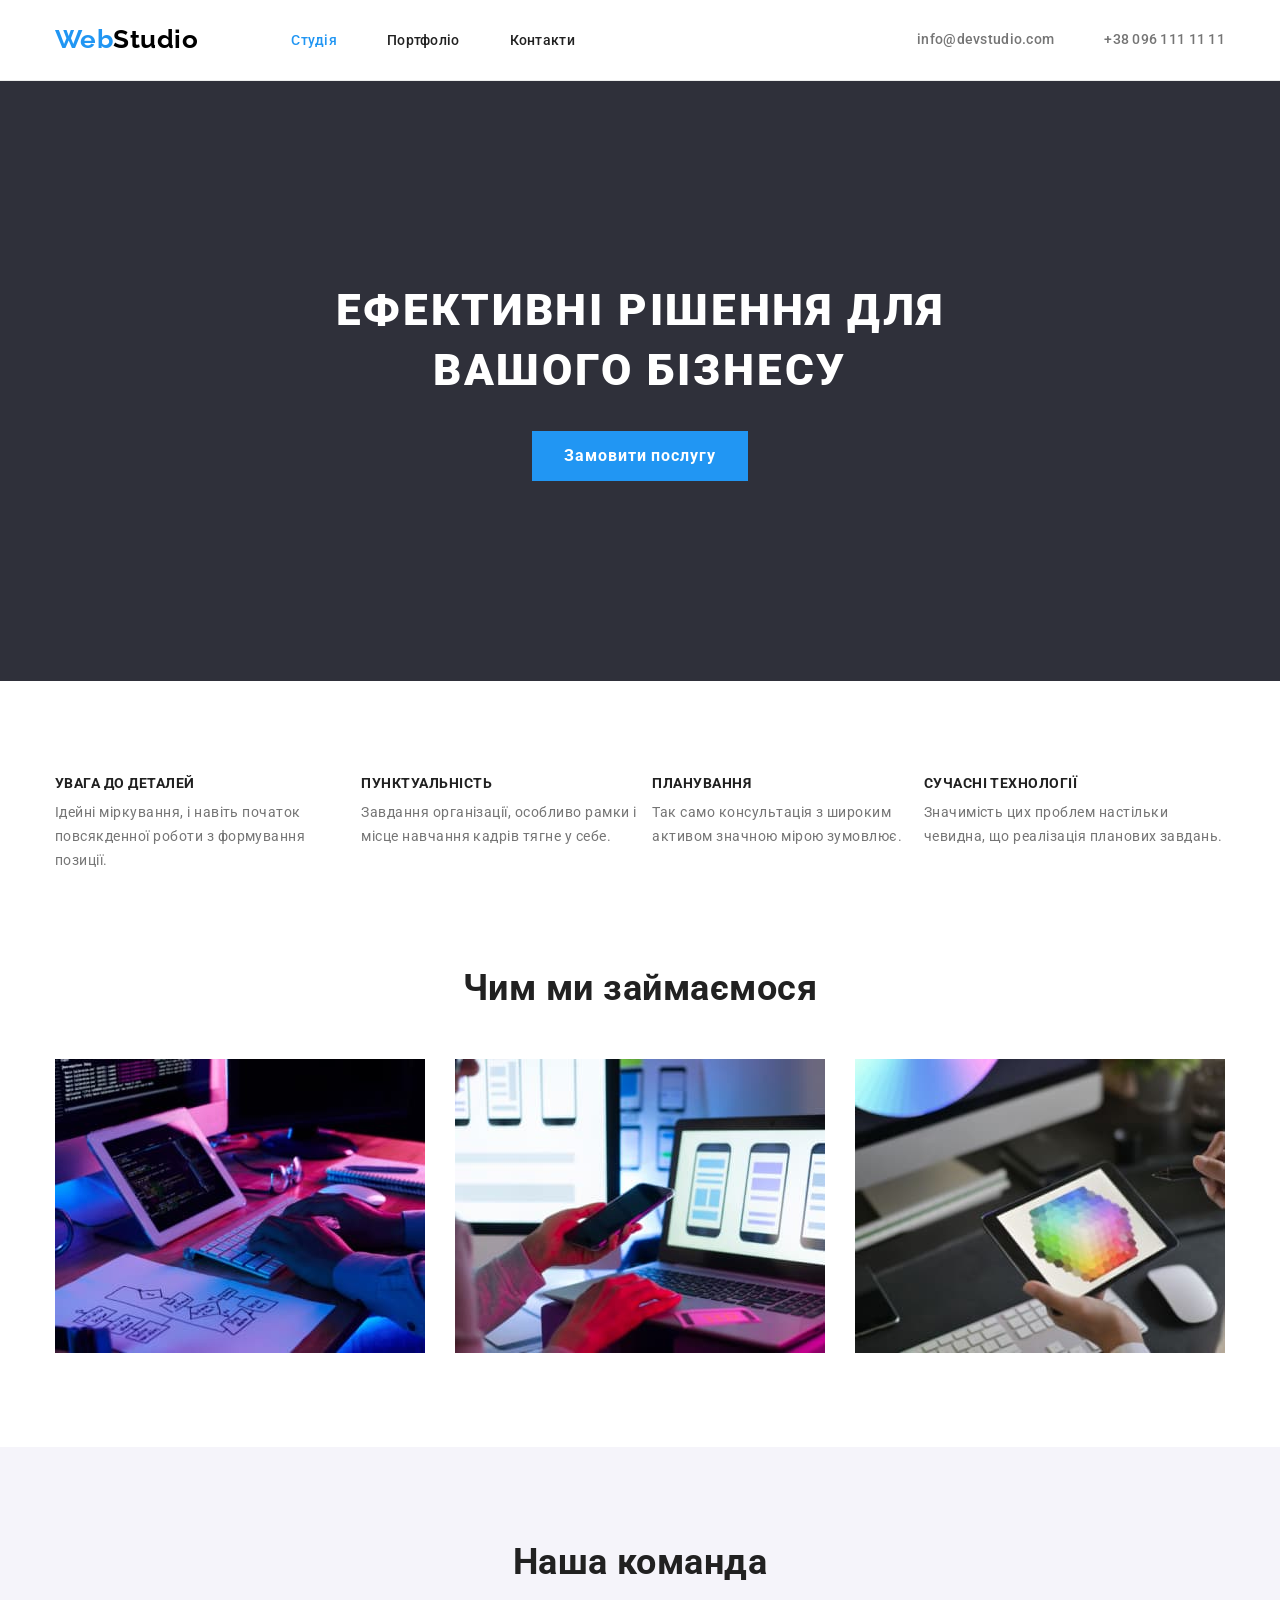
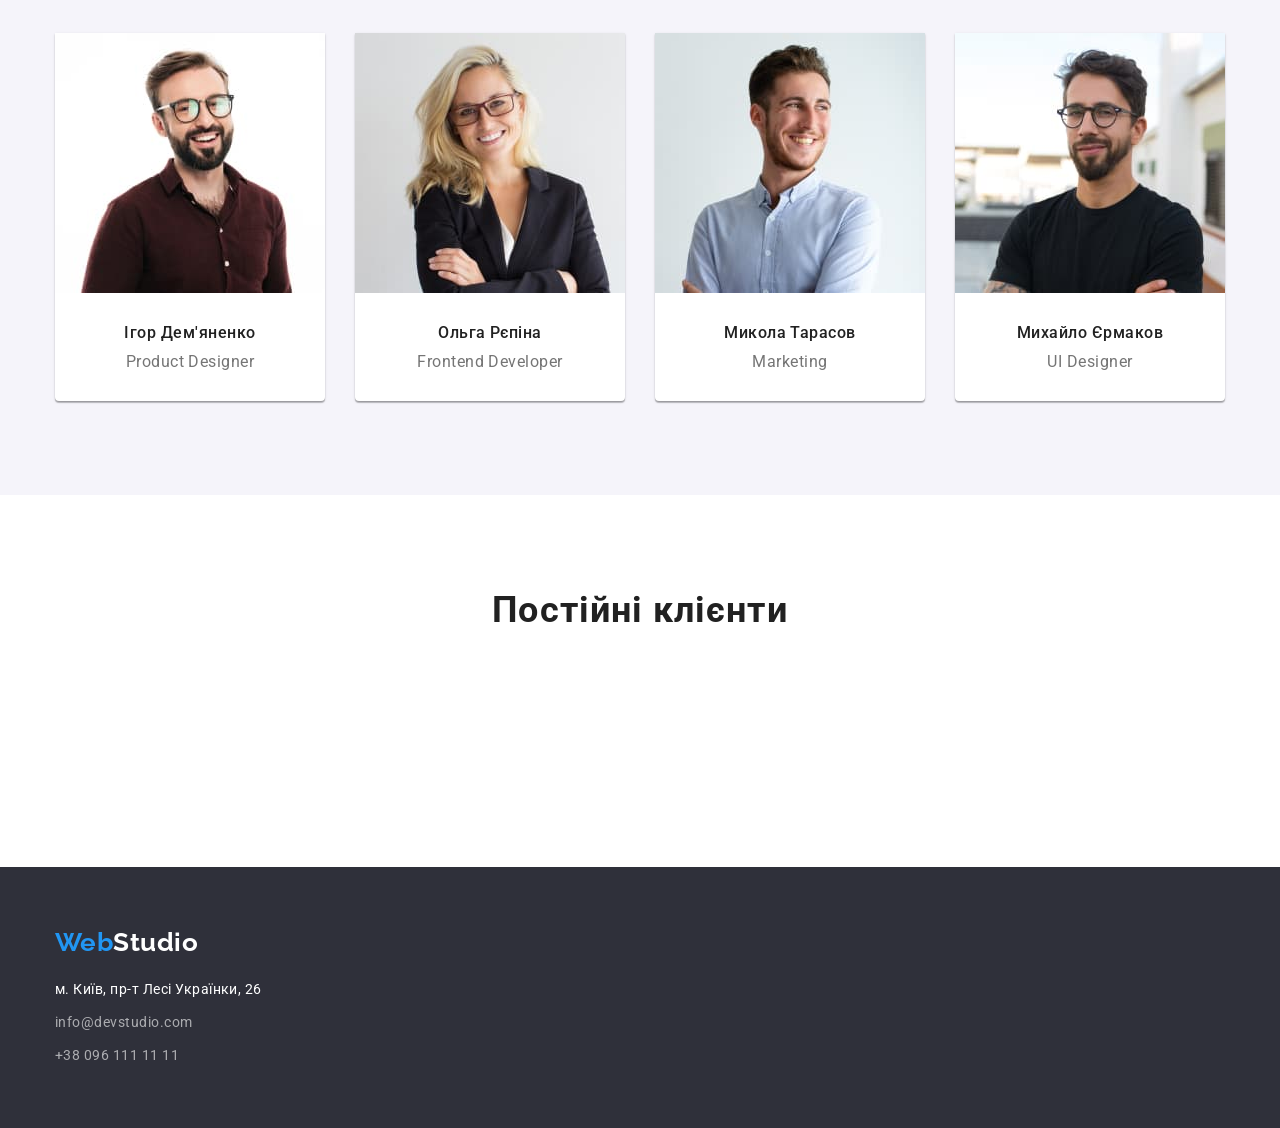
==== index.html @ 2977d88d "new" ====
<!DOCTYPE html>
<html lang="uk">
<head>
    <meta charset="UTF-8">
    <meta http-equiv="X-UA-Compatible" content="IE=edge">
    <meta name="viewport" content="width=device-width, initial-scale=1.0">
    <title>Студія</title>
    <link rel="preconnect" href="https://fonts.googleapis.com">
<link rel="preconnect" href="https://fonts.gstatic.com" crossorigin>
<link href="https://fonts.googleapis.com/css2?family=Raleway:wght@700&family=Roboto:wght@400;500;700;900&display=swap" rel="stylesheet">
<link rel="stylesheet" href="https://cdnjs.cloudflare.com/ajax/libs/modern-normalize/0.7.0/modern-normalize.min.css">
    <link rel="stylesheet" href="./css/styles.css">
</head>


<body>
    <header class="page-top">
        <div class="container-header container">
       <a href="./index.html" class="logo"><span class="web">Web</span>Studio</a>
        <nav>
        <ul class="site-nav">
            <li><a href="./index.html" class="studio current">Студія</a></li>
            <li><a href="./portfolio.html" class="portfolio">Портфоліо</a></li>
            <li><a href="./index.html" class="contacts">Контакти</a></li>
        </ul>
        </nav>
        <ul class="contact-info">
           <li><a href="mailto:info@devstudio.com" class="mail-top">info@devstudio.com</a></li>
           <li><a href="tel:+380961111111" class="tel">+38 096 111 11 11</a></li>
        </ul>
        </div>
    </header>
     
       
   
    <main>
 <section class="hero">
        <div class="container-hero">
        <h1 class="hero-title"> Ефективні рішення для вашого бізнесу</h1>
        <button type="button" class="order-button">Замовити послугу</button>
        </div>
       </section>

        <section class="work-princepels">
         <div class="container">
        <h2 class="section-title" hidden>Принципи роботи</h2>
        <ul class="princepels">
        <li class="main-ideas">
        <h3 class="title">УВАГА ДО ДЕТАЛЕЙ</h3>
        <p class="paragraph">Ідейні міркування, i навіть початок повсякденної роботи з формування позиції.</p></li>
        <li class="main-ideas">
        <h3 class="title">ПУНКТУАЛЬНІСТЬ</h3>
        <p class="paragraph">Завдання організації, особливо рамки i місце навчання кадрів тягне у себе.</p></li>
        <li class="main-ideas">
        <h3 class="title">ПЛАНУВАННЯ</h3>
        <p class="paragraph">Так само консультація з широким активом значною мірою зумовлює.</p></li>
        <li class="main-ideas">
        <h3 class="title">СУЧАСНІ ТЕХНОЛОГІЇ</h3>
        <p class="paragraph">Значимість цих проблем настільки чевидна, що реалізація планових завдань.</p></li>
        </ul>
    </div>
    </section>
    
        <section class="about">
            <div class="container-about container">
            <h2 class="section-about">Чим ми займаємося</h2>
            <ul class="our-job">
                <li><img src="./images/dealwith-1.jpg" alt="кодування" width="370"></li>
                <li><img src="./images/dealwith-2.jpg" alt="адаптація" width="370"></li>
                <li><img src="./images/dealwith-3.jpg" alt="колористика" width="370"></li>
            </ul>
            </div>
        </section>
        <section class="employees" >
            <div class="container-employees container">
            <h2 class="our-team">Наша команда</h2>
            <ul class="team">
                <li class="worker"><img src="./images/team1.jpg" alt="фото Ігор Дем'яненко" width="270">
                    <div class="definition">
                <h3 class="name"> Ігор Дем'яненко </h3>
            <p class="job-title" lang="en">Product Designer</p>
            </div>
        </li>
        <li  class="worker"><img src="./images/team2.jpg" alt="фото Ольга Рєпіна" width="270">
            <div class="definition">
            <h3 class="name">Ольга Рєпіна</h3>
            <p class="job-title" lang="en">Frontend Developer</p>
            </div>
        </li>
        <li  class="worker"><img src="./images/team3.jpg" alt="фото Микола Тарасов" width="270">
            <div class="definition">
            <h3 class="name">Микола Тарасов</h3>
            <p class="job-title" lang="en">Marketing</p>
            </div>
        </li>
        <li  class="worker"><img src="./images/team4.jpg" alt="фото Михайло Єрмаков" width="270">
            <div class="definition">
            <h3 class="name">Михайло Єрмаков</h3>
            <p class="job-title" lang="en">UI Designer</p>
            </div>
        </li>
            </ul>
            </div>
        </section>

        <section class="clients">
            <div class="container-clients container">
            <h2 class="permanent-clients">Постійні клієнти</h2>

            </div>

        </section>
    
        
    </main>

    <footer class="garage">
        <div class="container-fotter container">
        <a href="./index.html" class="footer-logo"><span class="webstudio">Web</span>Studio</a>
        <address class="inform">
        <ul class="footer-contacts">
            <li><a href="https://goo.gl/maps/Wt5C2qb86fCmYvPEA" class="locality" >м. Київ, пр-т Лесі Українки, 26</a></li>
            <li class="contact-info-studio"><a href="mailto:info@devstudio.com" class="mail">info@devstudio.com</a></li>
            <li class="contact-info-studio"><a href="tel:+380961111111" class="tel">+38 096 111 11 11</a></li>
        </ul>
        </address>
        </div>

    </footer>
</body>
</html>
---- css/styles.css ----
html {box-sizing: border-box;}

*,
*::after,
*::before {box-sizing: inherit;}

h1,h2,h3,h4,h5,h6,p {margin: 0;}

ul {margin: 0;
padding: 0;}

body {background-color:var(--main-header-color);
color: var(--primary-text-color);
font-weight: 400;
letter-spacing: 0.03em;
margin: 0;
font-family: 'Roboto', sans-serif,'Raleway', sans-serif;}

:root{
  --primary-text-color: #212121 ;
  --logo-color: #000000;
  --paragraph-text-color:#757575;
  --accent-color: #2196F3;
  --fotter-text-color:rgba(255, 255, 255, 0.6);
  --main-header-color: #FFFFFF;
  --background-hero-footer-color: #2F303A;
  --background-team-color: #F5F4FA;
  --logo-footer-color: #2196F3;
  
}

               /* title Студія*/

.container {
  width: 1200px;
  padding-left: 15px;
  padding-right: 15px;
  margin-left: auto;
  margin-right: auto;
}

.page-top {color: var(--main-header-color);

  border-bottom: 1px solid #ECECEC;
 
}

.logo {
  display: block;
  margin-right: 93px;
list-style: none;
text-decoration: none;
color: var(--logo-color);
font-family:'Raleway';
 font-weight: 700;
 font-size: 26px;
 line-height: 1.1923;
}

.web {color: var(--accent-color);}

.studio.current, .portfolio, .contacts, .mail-top, .tel {
list-style: none;
text-decoration: none;}

.site-nav {
  display: flex;
    padding-left: 0;
    margin-top: 0;
    margin-bottom: 0;
  }

  .studio {margin-right: 50px;}

  .portfolio {margin-right: 50px;}

  

.portfolio, .contacts {color: var(--primary-text-color);}

.portfolio:hover, .portfolio:focus {color:var(--accent-color); }
  
  .contacts:hover, .contacts:focus {color:var(--accent-color) }

 .studio:hover, .studio:focus {color:var(--accent-color);}

 .mail-top {color:var(--paragraph-text-color);}

 .mail-top:hover, .mail-top:focus {color:var(--accent-color);}

 .contact-info {margin: 0; padding: 0;}

 .contact-info .tel {color:var(--paragraph-text-color);}

 .tel:hover, .tel:focus {color: var(--accent-color);}

 .hero {background-color: var(--background-hero-footer-color);}



 
 .container-header  {
  display: flex;
  align-items: center;
  width: 1200px;
  padding-top: 24px;
  padding-bottom: 25px;
  padding-left: 15px;
  padding-right: 15px;
  margin-left: auto;
  margin-right: auto;
    
 }
 .contact-info {display: flex; align-items: baseline;}

 .mail-top {margin-right: 50px;}

 
 
 .hero {padding: 200px 0;}

 .hero-title {
  color:var(--main-header-color);
  font-weight: 900;
  font-size: 44px;
  line-height: 1.3636;
  letter-spacing: 0.06em;
  margin-bottom: 30px;
  text-transform: uppercase;
  text-align: center;
  max-width: 696px;
  margin-left: auto;
  margin-right: auto;
  
}

.order-button {
  color: var(--main-header-color);
  background-color:var(--accent-color) ;
  border: 1px transparent;
  cursor: pointer;
  font-weight: 700;
  font-size: 16px;
  line-height: 1.875;
  letter-spacing: 0.06em;
  height: 50px;
  display:block;
  min-width:216px;
  height:50px;
  margin:0 auto;
  
   
}

.work-princepels {
  padding-top: 94px;
  padding-bottom: 94px;
}

.princepels {
  display:flex;
  margin:0;
  padding:0;
}

.main-ideas :not(:last-of-type){
  margin-right:30px;}

  .paragraph  {margin:0;
  padding-top: 10px;
  line-height: calc(24/14);}

 .section-about {
  color: var(--primary-text-color);
  font-weight: 700;
  font-size: 36px;
  line-height: 1.1666;
  text-align: center;
  
}
  

.princepels {
  list-style: none; text-decoration: none;
  margin: 0; padding: 0;
}

 .princepels .title {
  color:var(--primary-text-color);
  font-weight: 700;
  font-size: 14px;
  line-height: 1.1428;
}

 .princepels .paragraph {
  color: var(--paragraph-text-color);
  font-size: 14px;
  line-height: 1.7142;
}



.about {padding-top: 0;
  padding-bottom: 94px;}

.our-job {
  list-style: none;
  margin: 0;
  padding: 0;
  display: flex;
  margin-top: 50px;
  gap: 30px;
}

.employees {padding-top: 94px;
  padding-bottom: 94px;
  background-color: #F5F4FA;}

 .team {color: var(--background-team-color);
  display: flex;
  padding: 0;
  margin: 0;
  background: 0px;
gap: 30px;}

 .our-team {
  color: var(--primary-text-color);
  font-weight: 700;
  font-size: 36px;
  line-height: 1.1666;
  text-align: center;
  margin-bottom: 50px;
  margin-top: 0;
}

.definition {padding-top: 30px;
  padding-bottom: 30px;
text-align: center;}

.worker {
  background: #FFFFFF;
  box-shadow: 0px 1px 3px rgba(0, 0, 0, 0.12), 
  0px 1px 1px rgba(0, 0, 0, 0.14), 0px 2px 1px rgba(0, 0, 0, 0.2);
  border-radius: 0px 0px 4px 4px;

}

 .team .name {
  color:var(--primary-text-color);
  font-weight: 500;
  font-size: 16px;
  line-height: 1.1875;
 
}

 .team .job-title {
  color: var(--paragraph-text-color);
  font-size: 16px;
  line-height: 1.1875;
}
.job-title {margin-top: 10px;}

.clients {
  padding-top: 94px;
padding-bottom: 236px;}


.permanent-clients {
font-weight: 700;
font-size: 36px;
line-height: 1.1666;
text-align: center;
letter-spacing: 0.03em;
margin-left: auto;
margin-right: auto;
}

 

.site-nav {
  font-weight: 500;
  font-size: 14px;
  line-height: 1.1428;
  letter-spacing: 0.02em;
}

.contact-info {
  display: flex;
    margin-top: 0;
    margin-bottom: 0;
    margin-left: auto;
    padding-left: 0;
  font-weight: 500;
  font-size: 14px;
  line-height: 1.1428;
  letter-spacing: 00.02em;
}

.site-nav .studio.current {color: var(--accent-color);}

.site-nav .portfolio.current {color: var(--accent-color);}

.garage { background-color: var(--background-hero-footer-color);
  padding-top: 60px;
  padding-bottom: 60px;
  
}

.webstudio {color: var(--logo-footer-color);}

.footer-logo {
color: var(--main-header-color);
 font-family:'Raleway';
 font-weight: 700;
 font-size: 26px;
 line-height: 1.1923;

}



.locality {
  color: var(--main-header-color);
  font-style: normal;
  font-size: 14px;
  line-height: 1.7142;
  display: inline-block;
 
  
}

.locality:hover, .locality:focus {color: var(--accent-color);}



.mail {
  color: var(--fotter-text-color);
  font-style: normal;
  font-size: 14px;
  line-height: 1.7142;
  display: inline-block;
}

.inform {margin-top: 20px;}

.footer-contacts {
  list-style: none;
  padding: 0;
}

.locality, .mail, .tel, .footer-logo {text-decoration: none;}

.mail:hover, .mail:focus {color: var(--accent-color);}

.tel {
  color: var(--fotter-text-color);
  font-style: normal;
  font-size: 14px;
  line-height: 1.7142;
  display: inline-block;
}

.contact-info-studio {
  margin-top: 9px;
}

.tel:hover, .tel:focus {color: var(--accent-color);}



 

             /* title Портфоліо */

 .studio {text-decoration: none;}             

.button {
  list-style: none;
  color: var(--primary-text-color);
  cursor: pointer;
  font-weight: 500;
  font-size: 16px;
  line-height: 1.625;
  display: flex;
  padding: 0;
  justify-content: center;
  gap: 8px;

}

.all:hover,
.all:focus {background-color: var(--accent-color); color:var(--main-header-color);}

.web-site:hover,
.web-site:focus {
  background-color: var(--accent-color);color: var(--main-header-color);}

.application:hover, 
.application:focus{
  background-color: var(--accent-color);color: var(--main-header-color);} 

.designe:hover,
.designe:focus {
  background-color: var(--accent-color);color: var(--main-header-color);}

.marketing:hover,
.marketing:focus {
  background-color: var(--accent-color);color: var(--main-header-color);}

.all { background-color: var(--accent-color); color: var(--main-header-color);
  cursor: pointer;
  font-weight: 500;
  font-size: 16px;
  line-height: 1.625;
  border-style: none;
  border-radius: 4px;
  padding: 6px 25px;
  
} 


.web-site, .application, .designe, .marketing { 
  border-style: none;
  border-radius: 4px;}

.web-site, .application, .designe, .marketing {
  font-weight: 500;
  font-size: 16px;
  line-height: 1.625;
  cursor: pointer;
  padding: 6px 22px;
}

img {
  display: block;
  width: 100%;
  height: auto;
}

.work-exampels {padding-top: 94px;
   padding-bottom: 94px;
}

.examples {list-style: none;
  margin-top: 50px;
  margin-bottom: 0px;
  margin-left: 0;
  margin-right: 0;
  padding: 0;
  display: flex;
  flex-wrap: wrap;
  justify-content: center;
  gap: 30px;
 }

 

 

 .project-title {margin-top: 4px;}

 .project-container {
  padding: 20px 24px;
  border-left: 1px solid #EEEEEE;
  border-bottom: 1px solid #EEEEEE ;
  border-right: 1px solid #EEEEEE ;
 }

.examples .project-name {
color: var(--primary-text-color);
  font-weight: 700;
  font-size: 18px;
  line-height: 2;
  letter-spacing: 00.06em;
  
}

.examples .project-title {
  color: var(--paragraph-text-color);
  font-size: 16px;
  line-height: 1.875;
  letter-spacing: 00.06em;

}
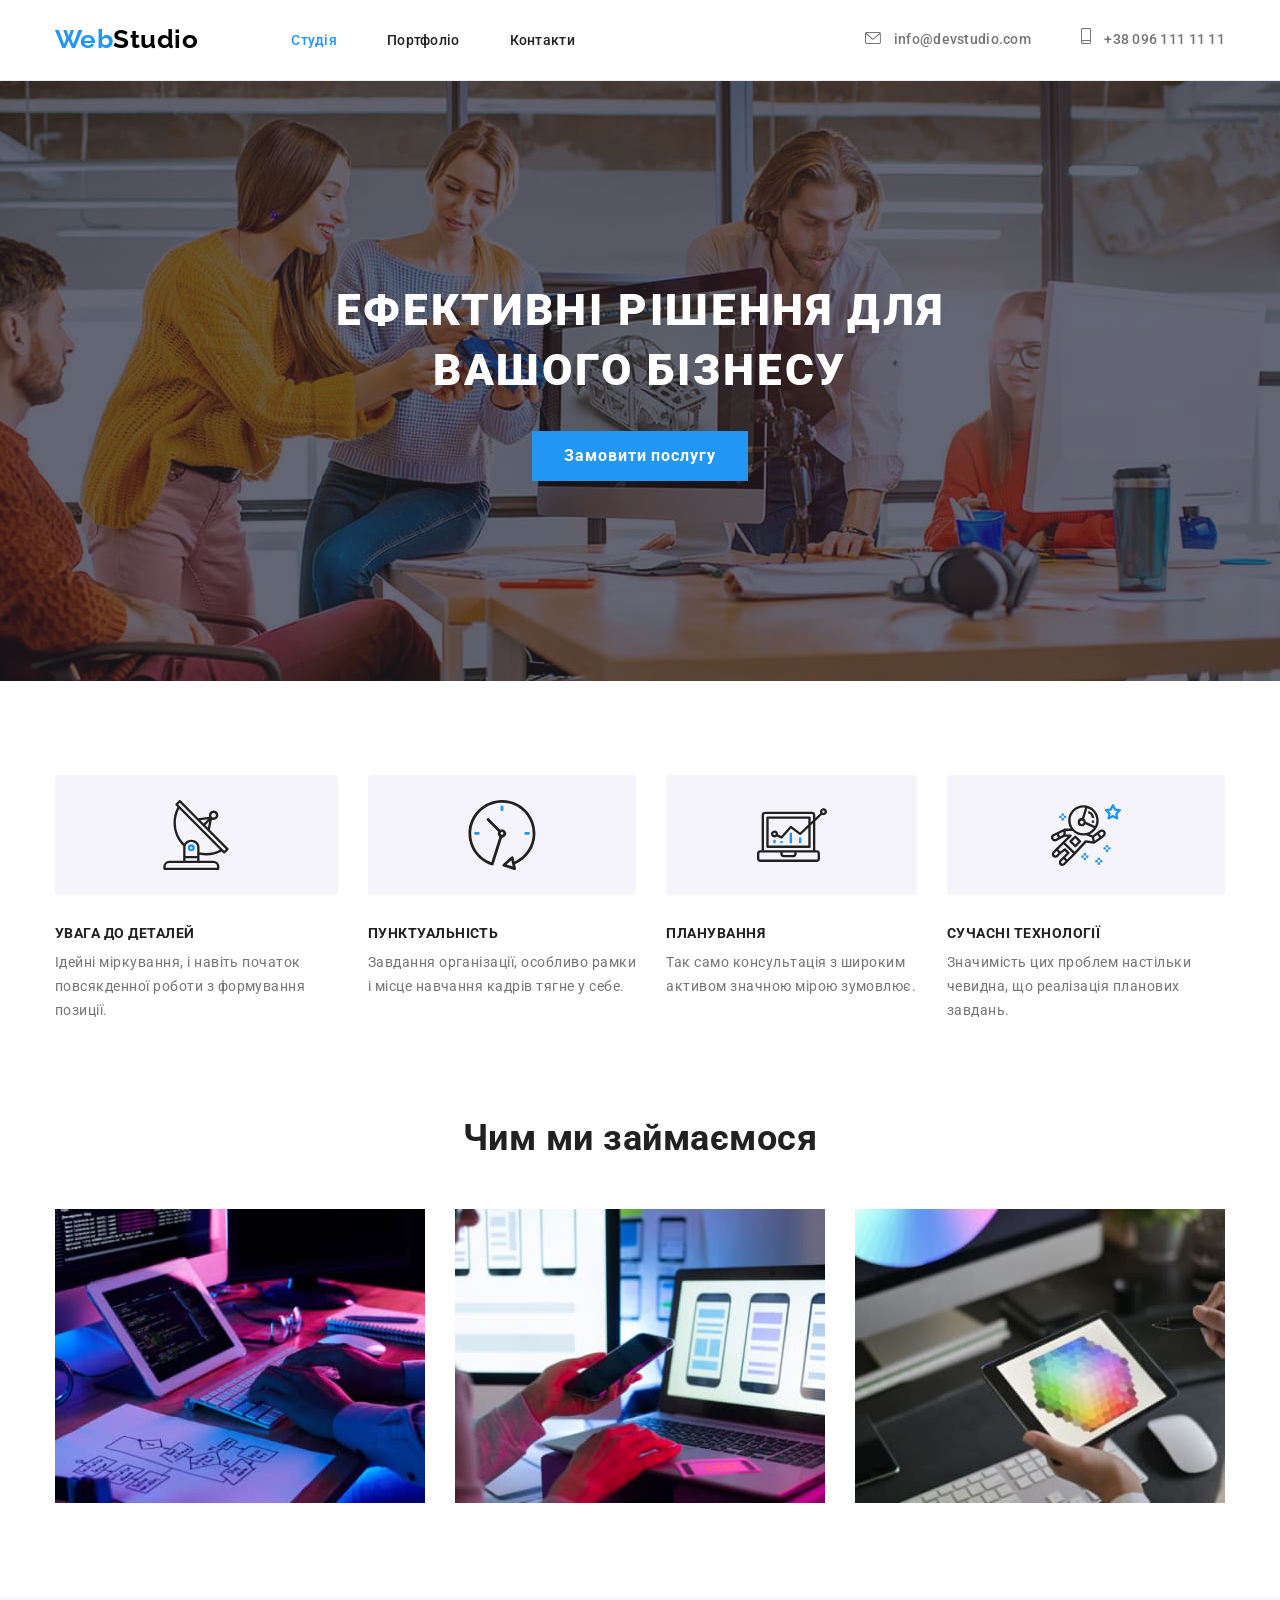
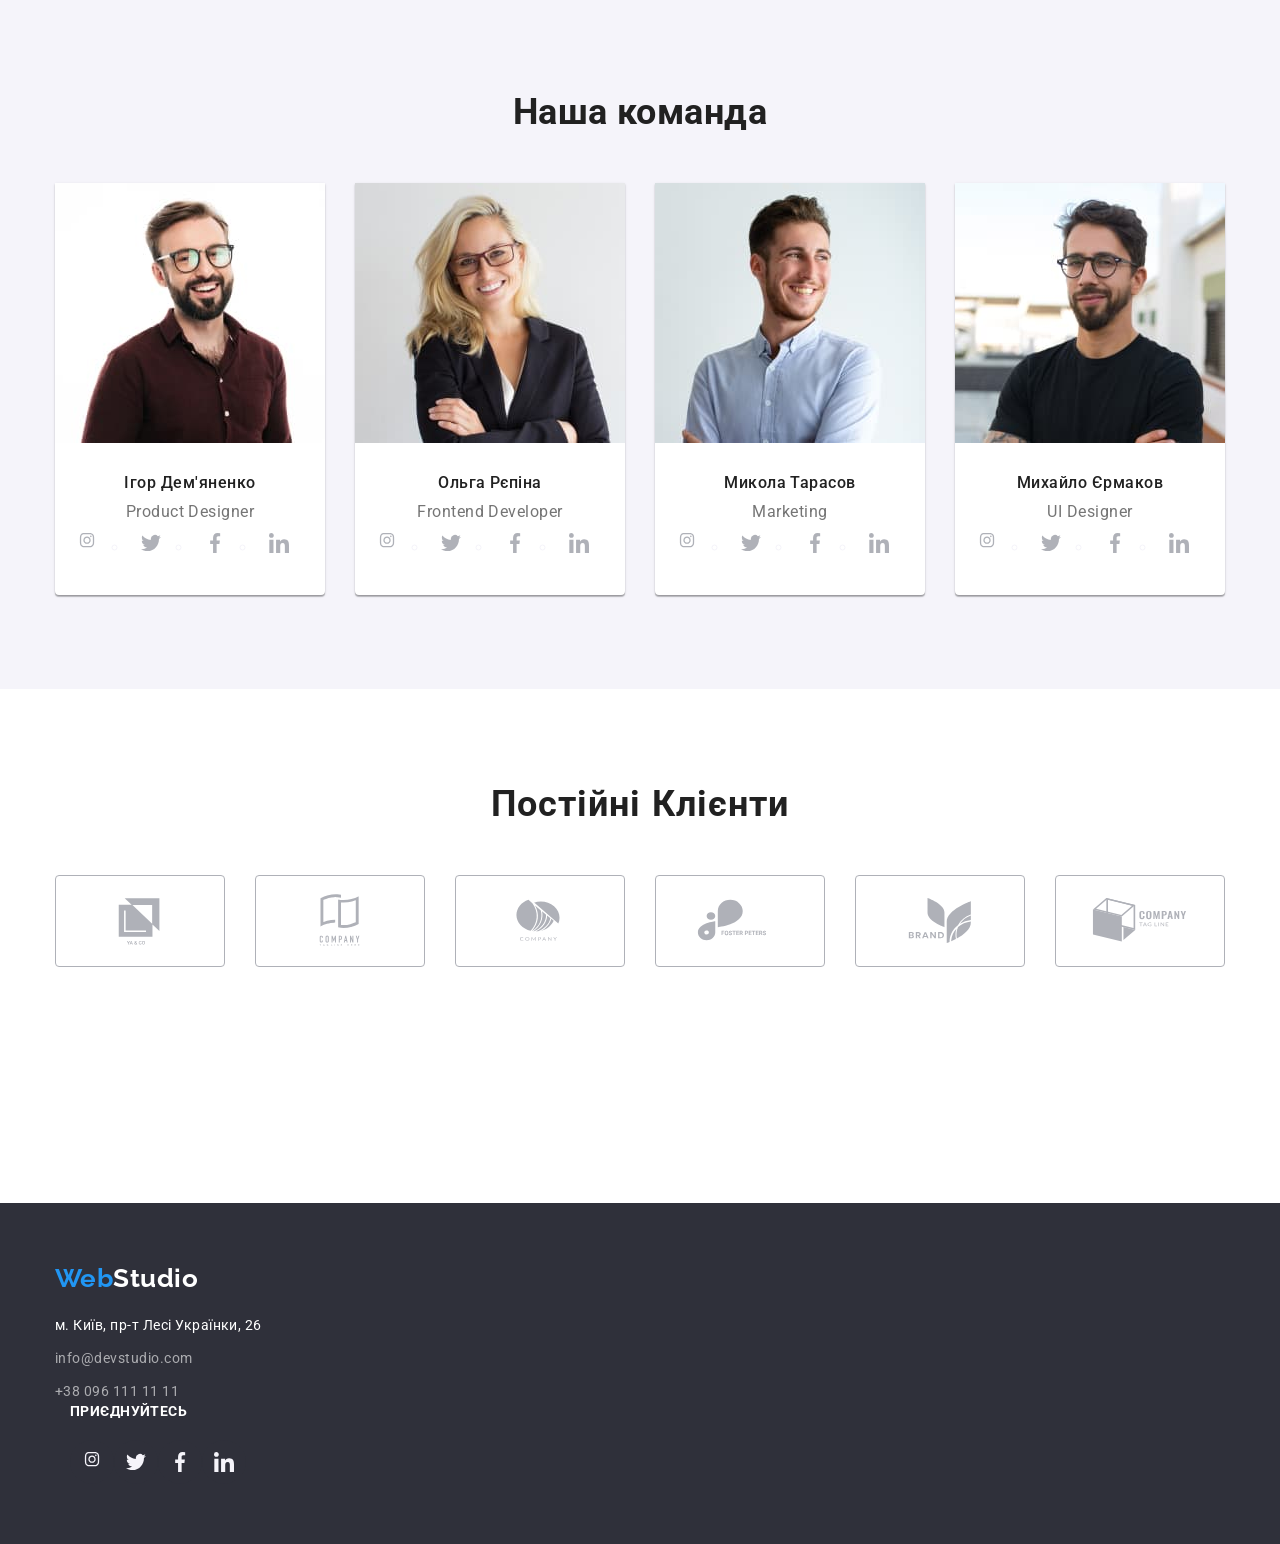
==== commit 5ee1ee18: "additioanl changes" ====
--- a/index.html
+++ b/index.html
@@ -25,8 +25,17 @@
         </ul>
         </nav>
         <ul class="contact-info">
-           <li><a href="mailto:info@devstudio.com" class="mail-top">info@devstudio.com</a></li>
-           <li><a href="tel:+380961111111" class="tel">+38 096 111 11 11</a></li>
+           <li><a href="mailto:info@devstudio.com" class="mail-top">
+            <svg width="16" height="12" class="icon-mail">
+                <use href="./images/icons.svg#icon-mail"></use></svg>
+            info@devstudio.com</a></li>
+           <li><a href="tel:+380961111111" class="tel">
+            <svg width="10" height="16" class="icon-phone">
+                <use href="./images/icons.svg#icon-smartphone"></use>
+
+            </svg>
+            
+            +38 096 111 11 11</a></li>
         </ul>
         </div>
     </header>
@@ -46,15 +55,39 @@
         <h2 class="section-title" hidden>Принципи роботи</h2>
         <ul class="princepels">
         <li class="main-ideas">
+            <div class="icons">
+                <svg class="princeple-icons"width="70" height="70">
+                  <use href="./images/icons.svg#icon-antenna"
+                  ></use>
+                </svg>
+              </div>
         <h3 class="title">УВАГА ДО ДЕТАЛЕЙ</h3>
         <p class="paragraph">Ідейні міркування, i навіть початок повсякденної роботи з формування позиції.</p></li>
         <li class="main-ideas">
+            <div class="icons">
+                <svg class="princeple-icons"width="70" height="70" >
+                <use href="./images/icons.svg#icon-clock"
+                 ></use>
+                </svg>   
+            </div>
         <h3 class="title">ПУНКТУАЛЬНІСТЬ</h3>
         <p class="paragraph">Завдання організації, особливо рамки i місце навчання кадрів тягне у себе.</p></li>
         <li class="main-ideas">
+            <div class="icons">
+                <svg class="princeple-icons"width="70" height="70" >
+                <use href="./images/icons.svg#icon-diagram"
+                 ></use>
+                </svg>   
+            </div>  
         <h3 class="title">ПЛАНУВАННЯ</h3>
         <p class="paragraph">Так само консультація з широким активом значною мірою зумовлює.</p></li>
         <li class="main-ideas">
+            <div class="icons">
+                <svg class="princeple-icons"width="70" height="70" >
+                <use href="./images/icons.svg#icon-astronaut"
+                 ></use>
+                </svg>   
+            </div>   
         <h3 class="title">СУЧАСНІ ТЕХНОЛОГІЇ</h3>
         <p class="paragraph">Значимість цих проблем настільки чевидна, що реалізація планових завдань.</p></li>
         </ul>
@@ -79,36 +112,256 @@
                     <div class="definition">
                 <h3 class="name"> Ігор Дем'яненко </h3>
             <p class="job-title" lang="en">Product Designer</p>
+            <ul class="list">
+                <li class="icon-list">
+                    <a href="./index.html" class="icon-links" >
+                    <svg width="20" height="20">
+                    <use class="social-link" href="./images/icons.svg#icon-instagram"
+                            ></use>
+                          </svg>
+                        
+                    </a>
+                </li>
+                
+                <li class="icon-list">
+                    <a href="./index.html" class="icon-links" >
+                    <svg width="20" height="20">
+                    <use class="social-link" href="./images/icons.svg#icon-twitter"
+                            ></use>
+                          </svg>
+                        
+                    </a>
+                </li>  
+                <li class="icon-list">
+                    <a href="./index.html" class="icon-links" >
+                    <svg width="20" height="20">
+                    <use class="social-link" href="./images/icons.svg#icon-facebook"
+                            ></use>
+                          </svg>
+                        
+                    </a>
+                </li>
+                <li class="icon-list">
+                    <a href="./index.html" class="icon-links" >
+                    <svg width="20" height="20">
+                    <use class="social-link" href="./images/icons.svg#icon-linkedin"
+                            ></use>
+                          </svg>
+                        
+                    </a>
+                </li>
+            </ul>
+
             </div>
         </li>
         <li  class="worker"><img src="./images/team2.jpg" alt="фото Ольга Рєпіна" width="270">
             <div class="definition">
             <h3 class="name">Ольга Рєпіна</h3>
             <p class="job-title" lang="en">Frontend Developer</p>
+            <ul class="list">
+                <li class="icon-list">
+                    <a href="./index.html" class="icon-links" >
+                    <svg width="20" height="20">
+                    <use class="social-link" href="./images/icons.svg#icon-instagram"
+                            ></use>
+                          </svg>
+                        
+                    </a>
+                </li>
+                
+                <li class="icon-list">
+                    <a href="./index.html" class="icon-links" >
+                    <svg width="20" height="20">
+                    <use class="social-link" href="./images/icons.svg#icon-twitter"
+                            ></use>
+                          </svg>
+                        
+                    </a>
+                </li>  
+                <li class="icon-list">
+                    <a href="./index.html" class="icon-links" >
+                    <svg width="20" height="20">
+                    <use class="social-link" href="./images/icons.svg#icon-facebook"
+                            ></use>
+                          </svg>
+                        
+                    </a>
+                </li>
+                <li class="icon-list">
+                    <a href="./index.html" class="icon-links" >
+                    <svg width="20" height="20">
+                    <use class="social-link" href="./images/icons.svg#icon-linkedin"
+                            ></use>
+                          </svg>
+                        
+                    </a>
+                </li>
+            </ul>
+
+            
             </div>
         </li>
         <li  class="worker"><img src="./images/team3.jpg" alt="фото Микола Тарасов" width="270">
             <div class="definition">
             <h3 class="name">Микола Тарасов</h3>
             <p class="job-title" lang="en">Marketing</p>
+            <ul class="list">
+                <li class="icon-list">
+                    <a href="./index.html" class="icon-links" >
+                    <svg width="20" height="20">
+                    <use class="social-link" href="./images/icons.svg#icon-instagram"
+                            ></use>
+                          </svg>
+                        
+                    </a>
+                </li>
+                
+                <li class="icon-list">
+                    <a href="./index.html" class="icon-links" >
+                    <svg width="20" height="20">
+                    <use class="social-link" href="./images/icons.svg#icon-twitter"
+                            ></use>
+                          </svg>
+                        
+                    </a>
+                </li>  
+                <li class="icon-list">
+                    <a href="./index.html" class="icon-links" >
+                    <svg width="20" height="20">
+                    <use class="social-link" href="./images/icons.svg#icon-facebook"
+                            ></use>
+                          </svg>
+                        
+                    </a>
+                </li>
+                <li class="icon-list">
+                    <a href="./index.html" class="icon-links" >
+                    <svg width="20" height="20">
+                    <use class="social-link" href="./images/icons.svg#icon-linkedin"
+                            ></use>
+                          </svg>
+                        
+                    </a>
+                </li>
+            </ul>
+
             </div>
         </li>
         <li  class="worker"><img src="./images/team4.jpg" alt="фото Михайло Єрмаков" width="270">
             <div class="definition">
             <h3 class="name">Михайло Єрмаков</h3>
             <p class="job-title" lang="en">UI Designer</p>
+            <ul class="list">
+                <li class="icon-list">
+                    <a href="./index.html" class="icon-links" >
+                    <svg width="20" height="20">
+                    <use class="social-link" href="./images/icons.svg#icon-instagram"
+                            ></use>
+                          </svg>
+                        
+                    </a>
+                </li>
+                
+                <li class="icon-list">
+                    <a href="./index.html" class="icon-links" >
+                    <svg width="20" height="20">
+                    <use class="social-link" href="./images/icons.svg#icon-twitter"
+                            ></use>
+                          </svg>
+                        
+                    </a>
+                </li>  
+                <li class="icon-list">
+                    <a href="./index.html" class="icon-links" >
+                    <svg width="20" height="20">
+                    <use class="social-link" href="./images/icons.svg#icon-facebook"
+                            ></use>
+                          </svg>
+                        
+                    </a>
+                </li>
+                <li class="icon-list">
+                    <a href="./index.html" class="icon-links" >
+                    <svg width="20" height="20">
+                    <use class="social-link" href="./images/icons.svg#icon-linkedin"
+                            ></use>
+                          </svg>
+                        
+                    </a>
+                </li>
+            </ul>
             </div>
         </li>
             </ul>
             </div>
         </section>
 
-        <section class="clients">
-            <div class="container-clients container">
-            <h2 class="permanent-clients">Постійні клієнти</h2>
-
-            </div>
-
+        <section class="section">
+            <div class="container clients">
+              <h2 class="clients-title title">Постійні Клієнти</h2>
+              <ul class="clients-ul list" >
+                <li class="clients-list">
+                  <a class="clients-links" href="./index.html">
+                    <svg class="clients-icons" width="106px" height="60px">
+                      <use
+                        class="icon"
+                        href="./images/icons.svg#icon-company-first"
+                      ></use>
+                    </svg>
+                  </a>
+                </li>
+                <li class="clients-list">
+                    <a class="clients-links" href="./index.html">
+                      <svg class="clients-icons" width="106px" height="60px">
+                        <use
+                          class="icon"
+                          href="./images/icons.svg#icon-company-second"
+                        ></use>
+                      </svg>
+                    </a>
+                  </li>
+                  <li class="clients-list">
+                    <a class="clients-links" href="./index.html">
+                      <svg class="clients-icons" width="106px" height="60px">
+                        <use
+                          class="icon"
+                          href="./images/icons.svg#icon-company-third"
+                        ></use>
+                      </svg>
+                    </a>
+                  </li>
+                  <li class="clients-list">
+                    <a class="clients-links" href="./index.html">
+                      <svg class="clients-icons" width="106px" height="60px">
+                        <use
+                          class="icon"
+                          href="./images/icons.svg#icon-company-fourth"
+                        ></use>
+                      </svg>
+                    </a>
+                  </li>
+                  <li class="clients-list">
+                    <a class="clients-links" href="./index.html">
+                      <svg class="clients-icons" width="106px" height="60px">
+                        <use
+                          class="icon"
+                          href="./images/icons.svg#icon-company-fifth"
+                        ></use>
+                      </svg>
+                    </a>
+                  </li>
+                  <li class="clients-list">
+                    <a class="clients-links" href="./index.html">
+                      <svg class="clients-icons" width="106px" height="60px">
+                        <use
+                          class="icon"
+                          href="./images/icons.svg#icon-company-sixth"
+                        ></use>
+                      </svg>
+                    </a>
+                  </li>
+            </ul>
+            </div>
         </section>
     
         
@@ -126,6 +379,59 @@
         </address>
         </div>
 
+        <div class="footer-networks">
+            <span class="join">Приєднуйтесь</span>
+            <ul>
+                <li class="networks-list">
+                  <a href="./index.html" class="networks-links">
+                    <svg width="20px" height="20px">
+                      <use href="./images/icons.svg#icon-instagram"
+                      class="networks-icons"
+                      ></use>
+                    </svg>
+                  </a>
+                </li>
+                <li class="networks-list">
+                    <a href="./index.html" class="networks-links">
+                      <svg width="20px" height="20px">
+                        <use href="./images/icons.svg#icon-twitter"
+                        class="networks-icons"
+                        ></use>
+                      </svg>
+                    </a>
+                  </li>
+                  <li class="networks-list">
+                    <a href="./index.html" class="networks-links">
+                      <svg width="20px" height="20px">
+                        <use href="./images/icons.svg#icon-facebook"
+                        class="networks-icons"
+                        ></use>
+                      </svg>
+                    </a>
+                  </li>
+
+                  <li class="networks-list">
+                    <a href="./index.html" class="networks-links">
+                      <svg width="20px" height="20px">
+                        <use href="./images/icons.svg#icon-linkedin"
+                        class="networks-icons"
+                        ></use>
+                      </svg>
+                    </a>
+                  </li>
+
+               </ul>
+    
+            </div>
+
+            
+      
+    
+      
+  
+            
+             
+  
     </footer>
 </body>
 </html>
--- a/css/styles.css
+++ b/css/styles.css
@@ -27,6 +27,7 @@
   --background-hero-footer-color: #2F303A;
   --background-team-color: #F5F4FA;
   --logo-footer-color: #2196F3;
+  --social-icons-color: #AFB1B8;
   
 }
 
@@ -112,13 +113,37 @@
   margin-right: auto;
     
  }
+
+ .icon-mail{
+  margin-right: 10px;
+  fill: currentColor;
+ }
+
+ .icon-phone{
+  margin-right: 10px;
+  fill: currentColor;
+ }
  .contact-info {display: flex; align-items: baseline;}
 
  .mail-top {margin-right: 50px;}
 
- 
+ .hero{
+  max-width: 1600px;
+    height: 600px;
+    margin-left: auto;
+    margin-right: auto;
+    background-image: linear-gradient(rgba(47, 48, 58, 0.4),
+            rgba(47, 48, 58, 0.4)),
+        url(../images/hero-image.jpg);
+    background-repeat: no-repeat;
+    background-position: center;
+    background-size: cover;
+
+ }
  
  .hero {padding: 200px 0;}
+
+
 
  .hero-title {
   color:var(--main-header-color);
@@ -158,6 +183,21 @@
   padding-bottom: 94px;
 }
 
+.icons {
+  display: flex;
+    align-items: center;
+    justify-content: center;
+    height: 120px;
+    background: var(--background-team-color);
+    border-radius: 4px;
+    margin-bottom: 30px;
+}
+
+
+.princepels {gap: 30px;}
+    
+
+
 .princepels {
   display:flex;
   margin:0;
@@ -261,12 +301,44 @@
 }
 .job-title {margin-top: 10px;}
 
-.clients {
+.icon-links {
+  display: flex;
+  justify-content: center;
+  align-items: center;
+  width: 44px;
+  min-height: 44px;
+  color:var(--social-icons-color);
+  background-color: var(--main-header-color);
+
+}
+
+.icon-links:hover,
+.icon-links:focus {
+  color: var(--main-header-color);
+  background-color: var(--accent-color);
+  border-radius: 50%;
+}
+
+.icon-list {
+  margin-left: 10px;
+}
+
+.list {
+  display: flex;
+ gap: 10px;
+}
+
+.social-link  {
+fill: currentColor;
+}
+
+
+.section {
   padding-top: 94px;
 padding-bottom: 236px;}
 
 
-.permanent-clients {
+ .clients-title{
 font-weight: 700;
 font-size: 36px;
 line-height: 1.1666;
@@ -274,6 +346,42 @@
 letter-spacing: 0.03em;
 margin-left: auto;
 margin-right: auto;
+margin-bottom: 50px;
+}
+
+.clients-ul {
+  list-style-type: none;
+ 
+}
+
+.clients>ul {
+  display: flex;
+  padding: 0px;
+  list-style: none;
+  gap: 30px;}
+
+.clients-list {flex-basis: calc((100% - 150px) / 6);}
+
+.clients-links {
+  display: flex;
+  justify-content: center;
+  align-items: center;
+  height: 92px;
+  color: var(--social-icons-color);
+  border-radius: 4px;
+  border: 1px solid var(--social-icons-color);
+
+}
+
+.clients-links:hover,
+.clients-links:focus {
+  color: var(--accent-color);
+  border: 1px solid var(--accent-color);
+
+}
+
+.icon {
+  fill: currentColor;
 }
 
  
@@ -366,6 +474,53 @@
 }
 
 .tel:hover, .tel:focus {color: var(--accent-color);}
+
+.footer-networks {
+
+  font-weight: 700;
+  font-size: 14px;
+  line-height: 1.14;
+  letter-spacing: 0.03em;
+  text-transform: uppercase;
+
+  color: #FFFFFF;
+  margin-left: 70px;
+
+}
+
+
+
+.footer-networks>ul {
+  display:flex;
+  padding: 0px;
+  list-style: none;
+  margin-top: 20px;
+
+}
+
+.networks-links {
+  display: flex;
+  justify-content: center;
+  align-items: center;
+  width: 44px;
+  min-height: 44px;
+  color: var(--background-team-color);
+  background-color: var(--background-hero-footer-color);
+  border-radius: 50%;
+
+}
+
+.networks-links:hover,
+.networks-links:focus {
+  background-color: var(--accent-color);
+}
+
+.networks-icons {
+  fill: currentColor;
+}
+
+
+
 
 
 
@@ -483,3 +638,4 @@
   letter-spacing: 00.06em;
 
 }
+
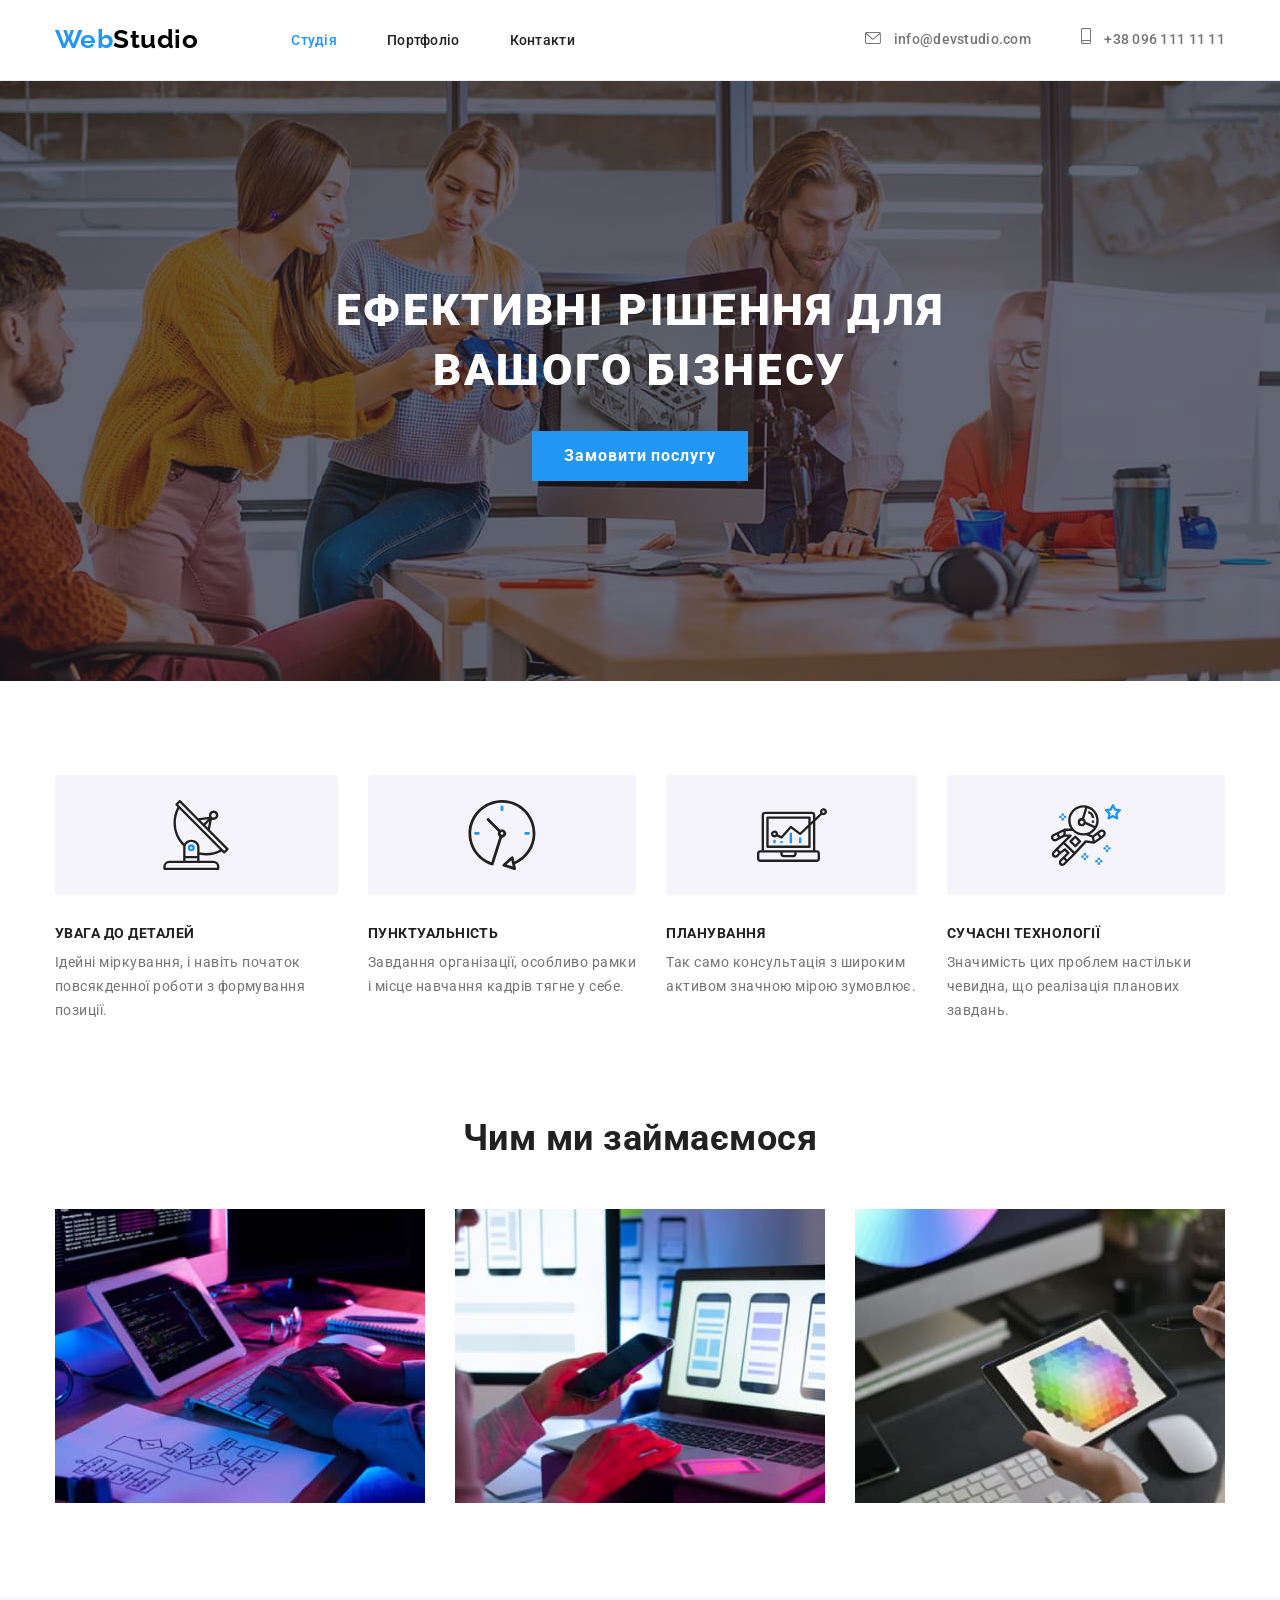
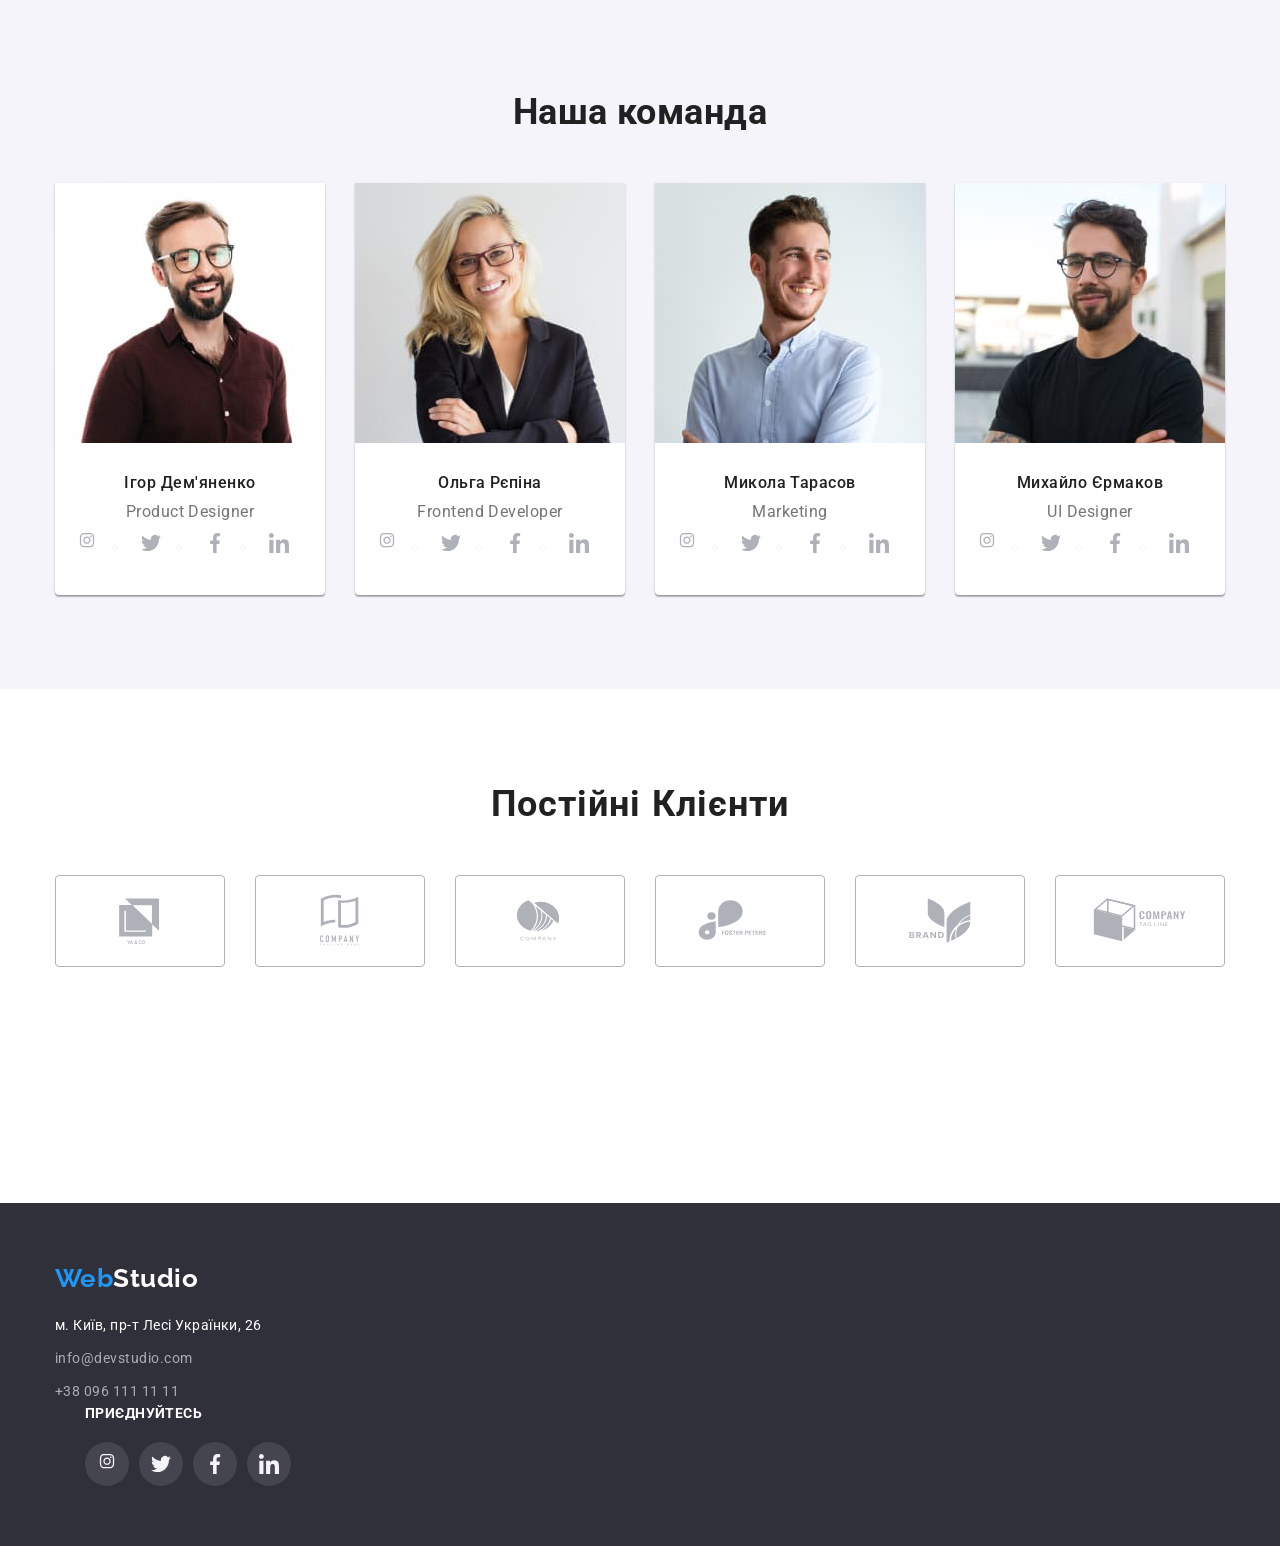
==== commit 3300d7ec: "changes" ====
--- a/index.html
+++ b/index.html
@@ -368,7 +368,7 @@
     </main>
 
     <footer class="garage">
-        <div class="container-fotter container">
+        <div class="container-footer container">
         <a href="./index.html" class="footer-logo"><span class="webstudio">Web</span>Studio</a>
         <address class="inform">
         <ul class="footer-contacts">
@@ -379,9 +379,9 @@
         </address>
         </div>
 
-        <div class="footer-networks">
+        <div class="container footer-networks">
             <span class="join">Приєднуйтесь</span>
-            <ul>
+            <ul class="networks">
                 <li class="networks-list">
                   <a href="./index.html" class="networks-links">
                     <svg width="20px" height="20px">
@@ -423,6 +423,8 @@
                </ul>
     
             </div>
+
+          
 
             
       
--- a/css/styles.css
+++ b/css/styles.css
@@ -337,6 +337,8 @@
   padding-top: 94px;
 padding-bottom: 236px;}
 
+ 
+
 
  .clients-title{
 font-weight: 700;
@@ -366,6 +368,8 @@
   display: flex;
   justify-content: center;
   align-items: center;
+  padding: 16px 32px;
+  width: 170px;
   height: 92px;
   color: var(--social-icons-color);
   border-radius: 4px;
@@ -475,27 +479,30 @@
 
 .tel:hover, .tel:focus {color: var(--accent-color);}
 
-.footer-networks {
-
+
+
+
+
+.join {
   font-weight: 700;
   font-size: 14px;
   line-height: 1.14;
   letter-spacing: 0.03em;
   text-transform: uppercase;
-
   color: #FFFFFF;
+
+}
+
+ .footer-networks {
   margin-left: 70px;
-
-}
-
-
+ }
 
 .footer-networks>ul {
   display:flex;
   padding: 0px;
   list-style: none;
   margin-top: 20px;
-
+  
 }
 
 .networks-links {
@@ -506,9 +513,17 @@
   min-height: 44px;
   color: var(--background-team-color);
   background-color: var(--background-hero-footer-color);
+  background: rgba(255, 255, 255, 0.1);
   border-radius: 50%;
-
-}
+  
+
+}
+
+
+.networks {
+  gap: 10px;
+}
+
 
 .networks-links:hover,
 .networks-links:focus {
@@ -517,6 +532,7 @@
 
 .networks-icons {
   fill: currentColor;
+
 }
 
 
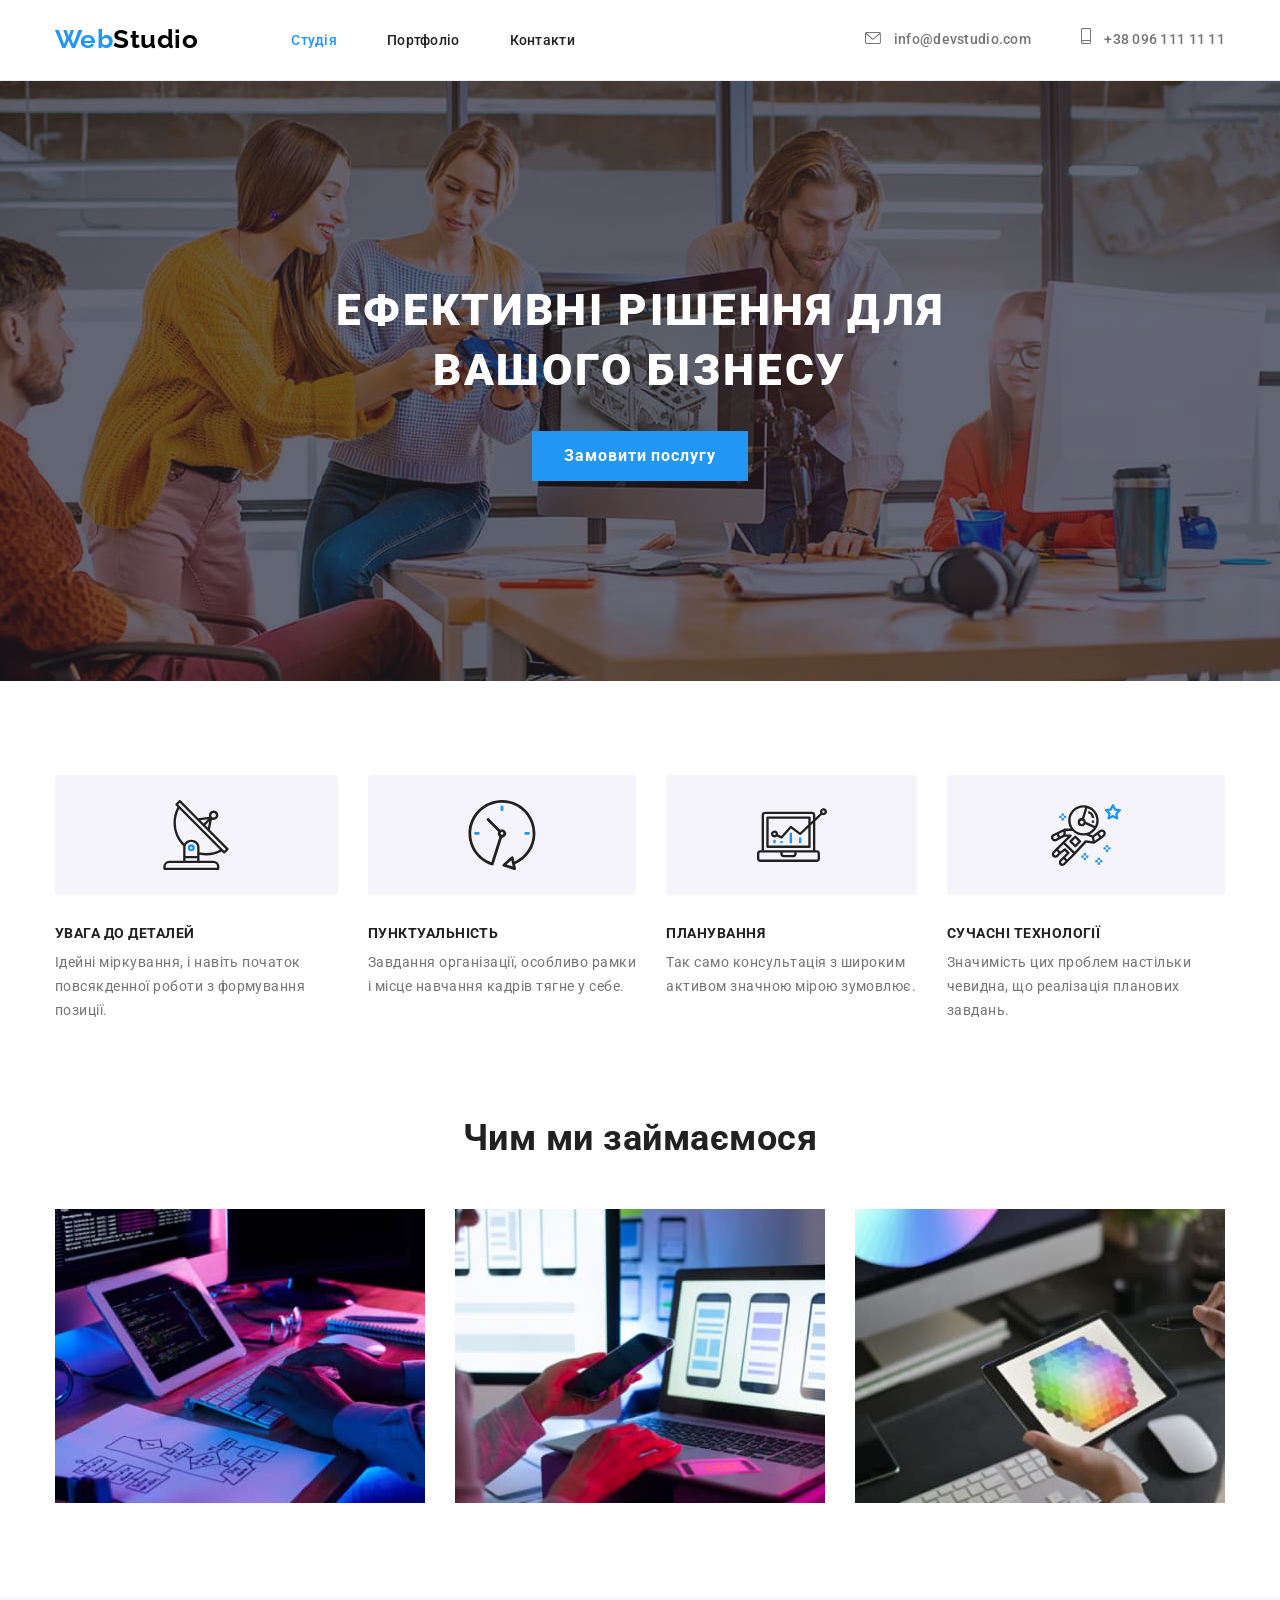
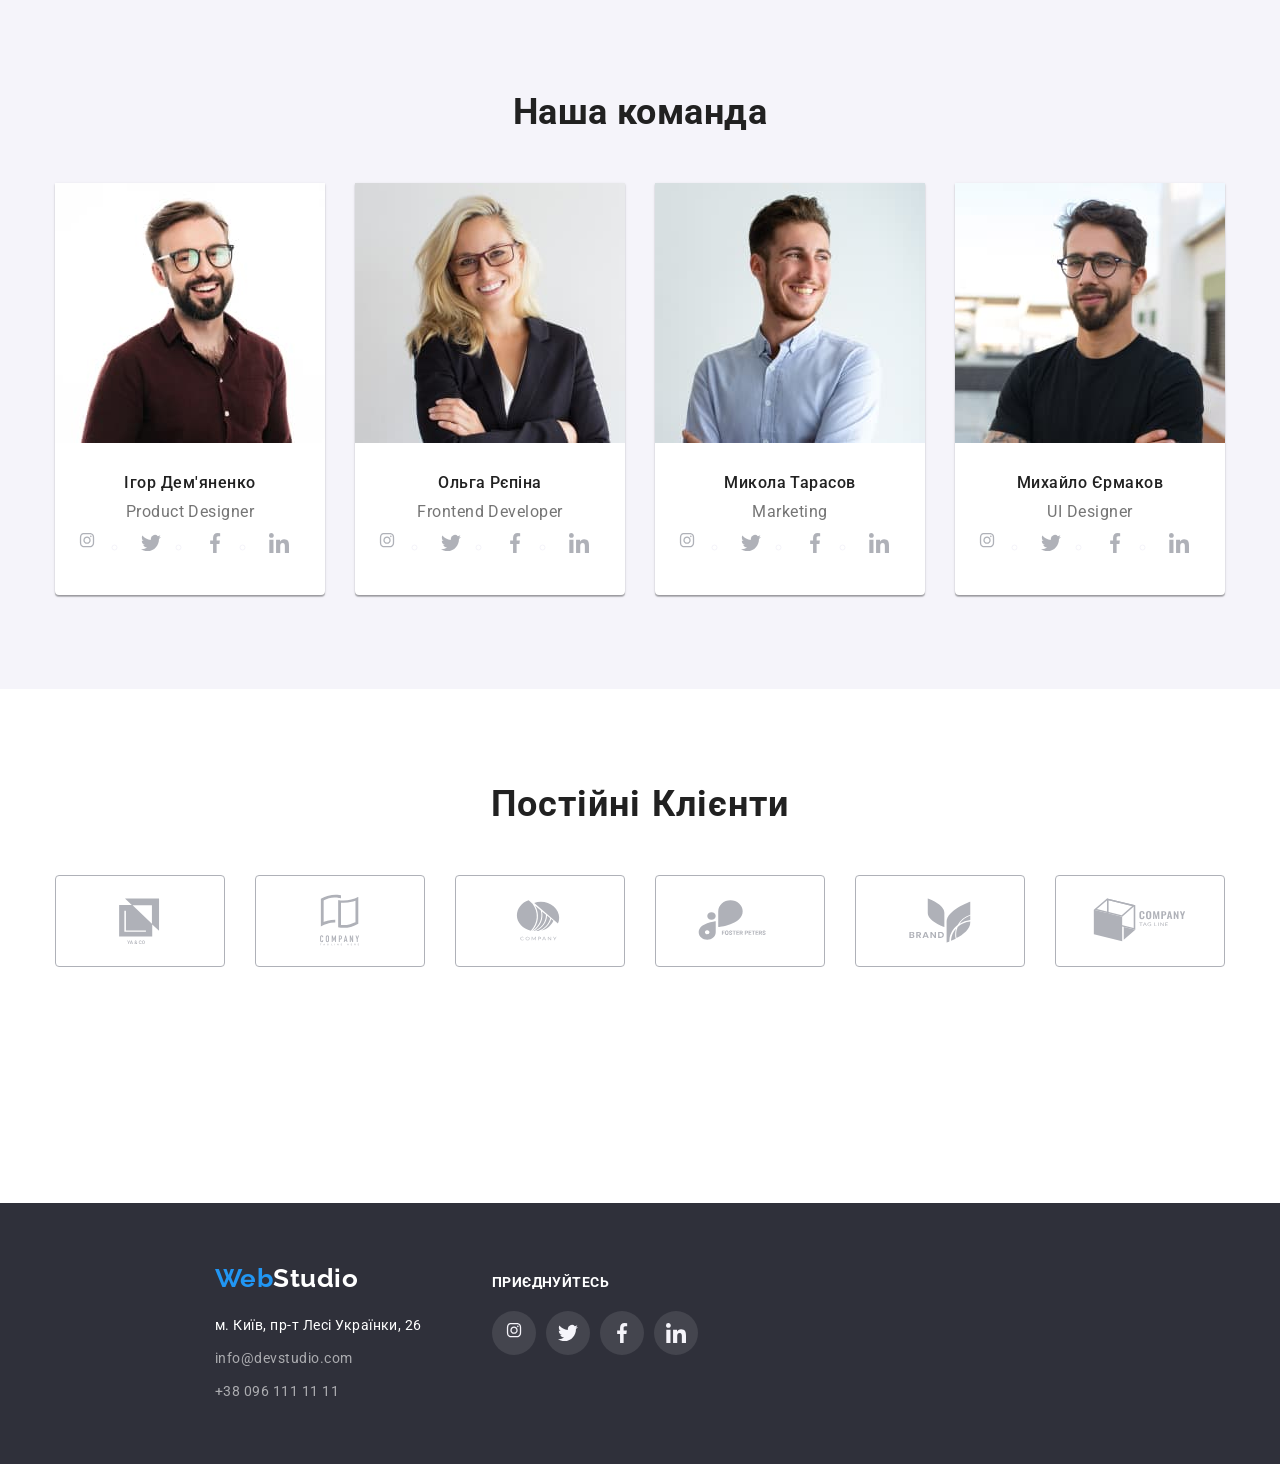
==== commit 0fdbe780: "change" ====
--- a/index.html
+++ b/index.html
@@ -368,7 +368,8 @@
     </main>
 
     <footer class="garage">
-        <div class="container-footer container">
+      <div class="cotainer footer-garage">
+        <div class="footer">
         <a href="./index.html" class="footer-logo"><span class="webstudio">Web</span>Studio</a>
         <address class="inform">
         <ul class="footer-contacts">
@@ -379,7 +380,7 @@
         </address>
         </div>
 
-        <div class="container footer-networks">
+        <div class="footer-networks">
             <span class="join">Приєднуйтесь</span>
             <ul class="networks">
                 <li class="networks-list">
@@ -422,6 +423,7 @@
 
                </ul>
     
+            </div>
             </div>
 
           
--- a/css/styles.css
+++ b/css/styles.css
@@ -351,8 +351,9 @@
 margin-bottom: 50px;
 }
 
-.clients-ul {
+.clients-ul  {
   list-style-type: none;
+  
  
 }
 
@@ -360,7 +361,9 @@
   display: flex;
   padding: 0px;
   list-style: none;
-  gap: 30px;}
+  gap: 30px;
+  
+}
 
 .clients-list {flex-basis: calc((100% - 150px) / 6);}
 
@@ -482,7 +485,6 @@
 
 
 
-
 .join {
   font-weight: 700;
   font-size: 14px;
@@ -493,6 +495,15 @@
 
 }
 
+.footer-garage {
+  display: flex;
+  align-items: baseline;
+  
+}
+
+.footer {
+  margin-left: 215px;
+}
  .footer-networks {
   margin-left: 70px;
  }
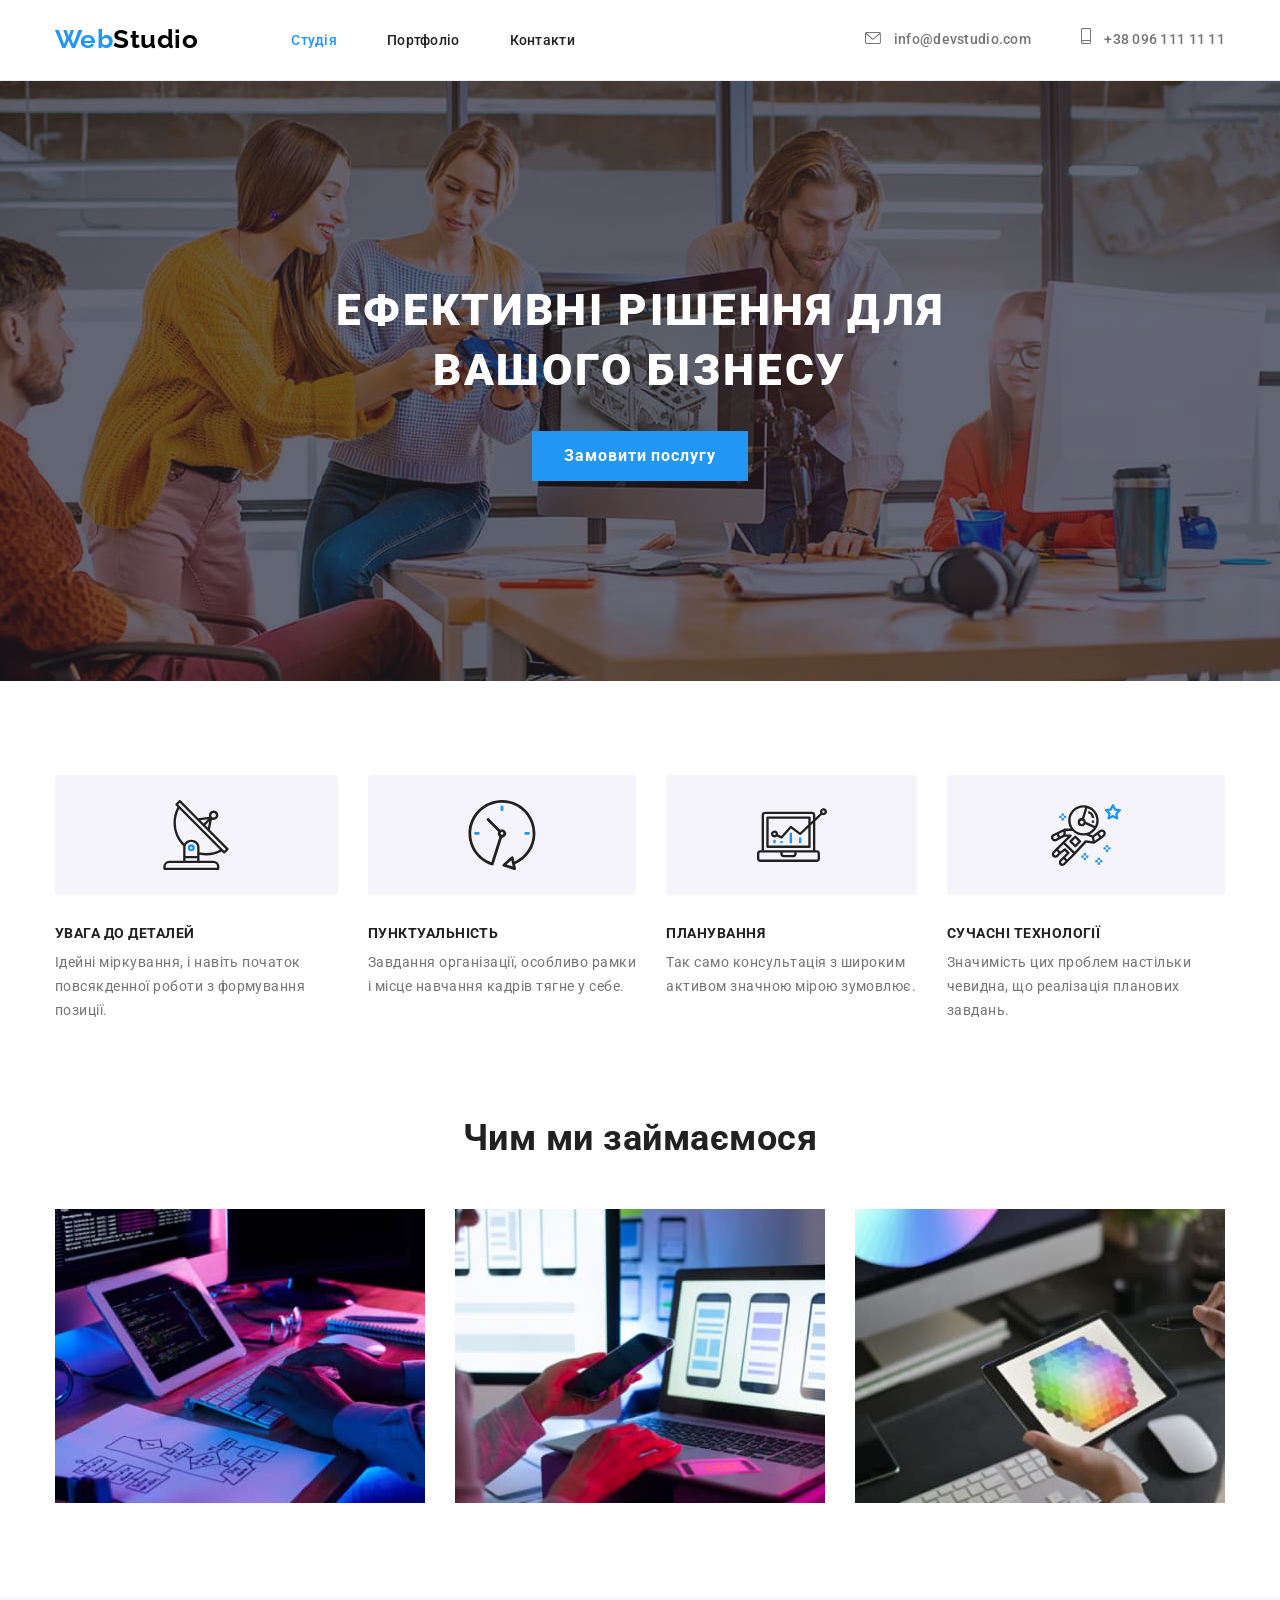
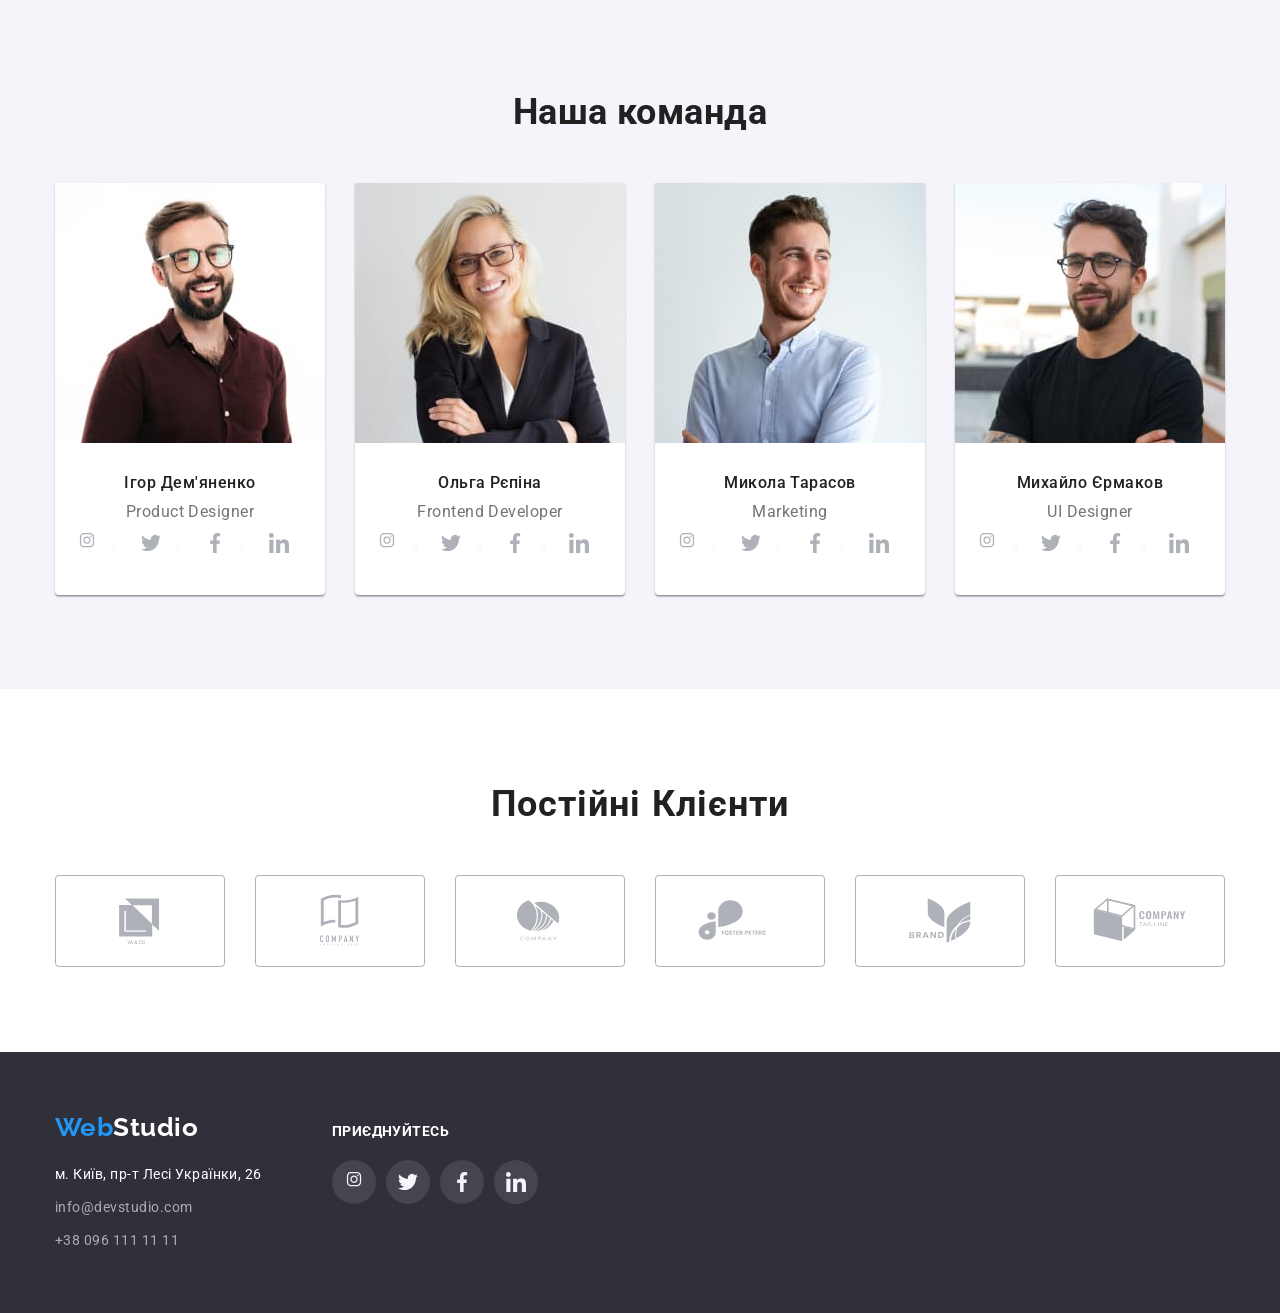
==== commit 7ded49ef: "changes" ====
--- a/index.html
+++ b/index.html
@@ -56,7 +56,7 @@
         <ul class="princepels">
         <li class="main-ideas">
             <div class="icons">
-                <svg class="princeple-icons"width="70" height="70">
+                <svg class="princeple-icons" width="70" height="70">
                   <use href="./images/icons.svg#icon-antenna"
                   ></use>
                 </svg>
@@ -65,7 +65,7 @@
         <p class="paragraph">Ідейні міркування, i навіть початок повсякденної роботи з формування позиції.</p></li>
         <li class="main-ideas">
             <div class="icons">
-                <svg class="princeple-icons"width="70" height="70" >
+                <svg class="princeple-icons" width="70" height="70" >
                 <use href="./images/icons.svg#icon-clock"
                  ></use>
                 </svg>   
@@ -74,7 +74,7 @@
         <p class="paragraph">Завдання організації, особливо рамки i місце навчання кадрів тягне у себе.</p></li>
         <li class="main-ideas">
             <div class="icons">
-                <svg class="princeple-icons"width="70" height="70" >
+                <svg class="princeple-icons" width="70" height="70" >
                 <use href="./images/icons.svg#icon-diagram"
                  ></use>
                 </svg>   
@@ -83,7 +83,7 @@
         <p class="paragraph">Так само консультація з широким активом значною мірою зумовлює.</p></li>
         <li class="main-ideas">
             <div class="icons">
-                <svg class="princeple-icons"width="70" height="70" >
+                <svg class="princeple-icons" width="70" height="70" >
                 <use href="./images/icons.svg#icon-astronaut"
                  ></use>
                 </svg>   
@@ -368,8 +368,8 @@
     </main>
 
     <footer class="garage">
-      <div class="cotainer footer-garage">
-        <div class="footer">
+      <div class="container footer-garage">
+        <div class="footer ">
         <a href="./index.html" class="footer-logo"><span class="webstudio">Web</span>Studio</a>
         <address class="inform">
         <ul class="footer-contacts">
@@ -380,7 +380,7 @@
         </address>
         </div>
 
-        <div class="footer-networks">
+        <div class=" footer-networks">
             <span class="join">Приєднуйтесь</span>
             <ul class="networks">
                 <li class="networks-list">
--- a/css/styles.css
+++ b/css/styles.css
@@ -333,11 +333,14 @@
 }
 
 
-.section {
-  padding-top: 94px;
-padding-bottom: 236px;}
-
- 
+.clients-title {
+  margin-top: 94px;
+  margin-bottom: 50px;
+}
+
+ .clients-list {
+  margin-bottom: 85px;
+ }
 
 
  .clients-title{
@@ -501,9 +504,8 @@
   
 }
 
-.footer {
-  margin-left: 215px;
-}
+
+
  .footer-networks {
   margin-left: 70px;
  }
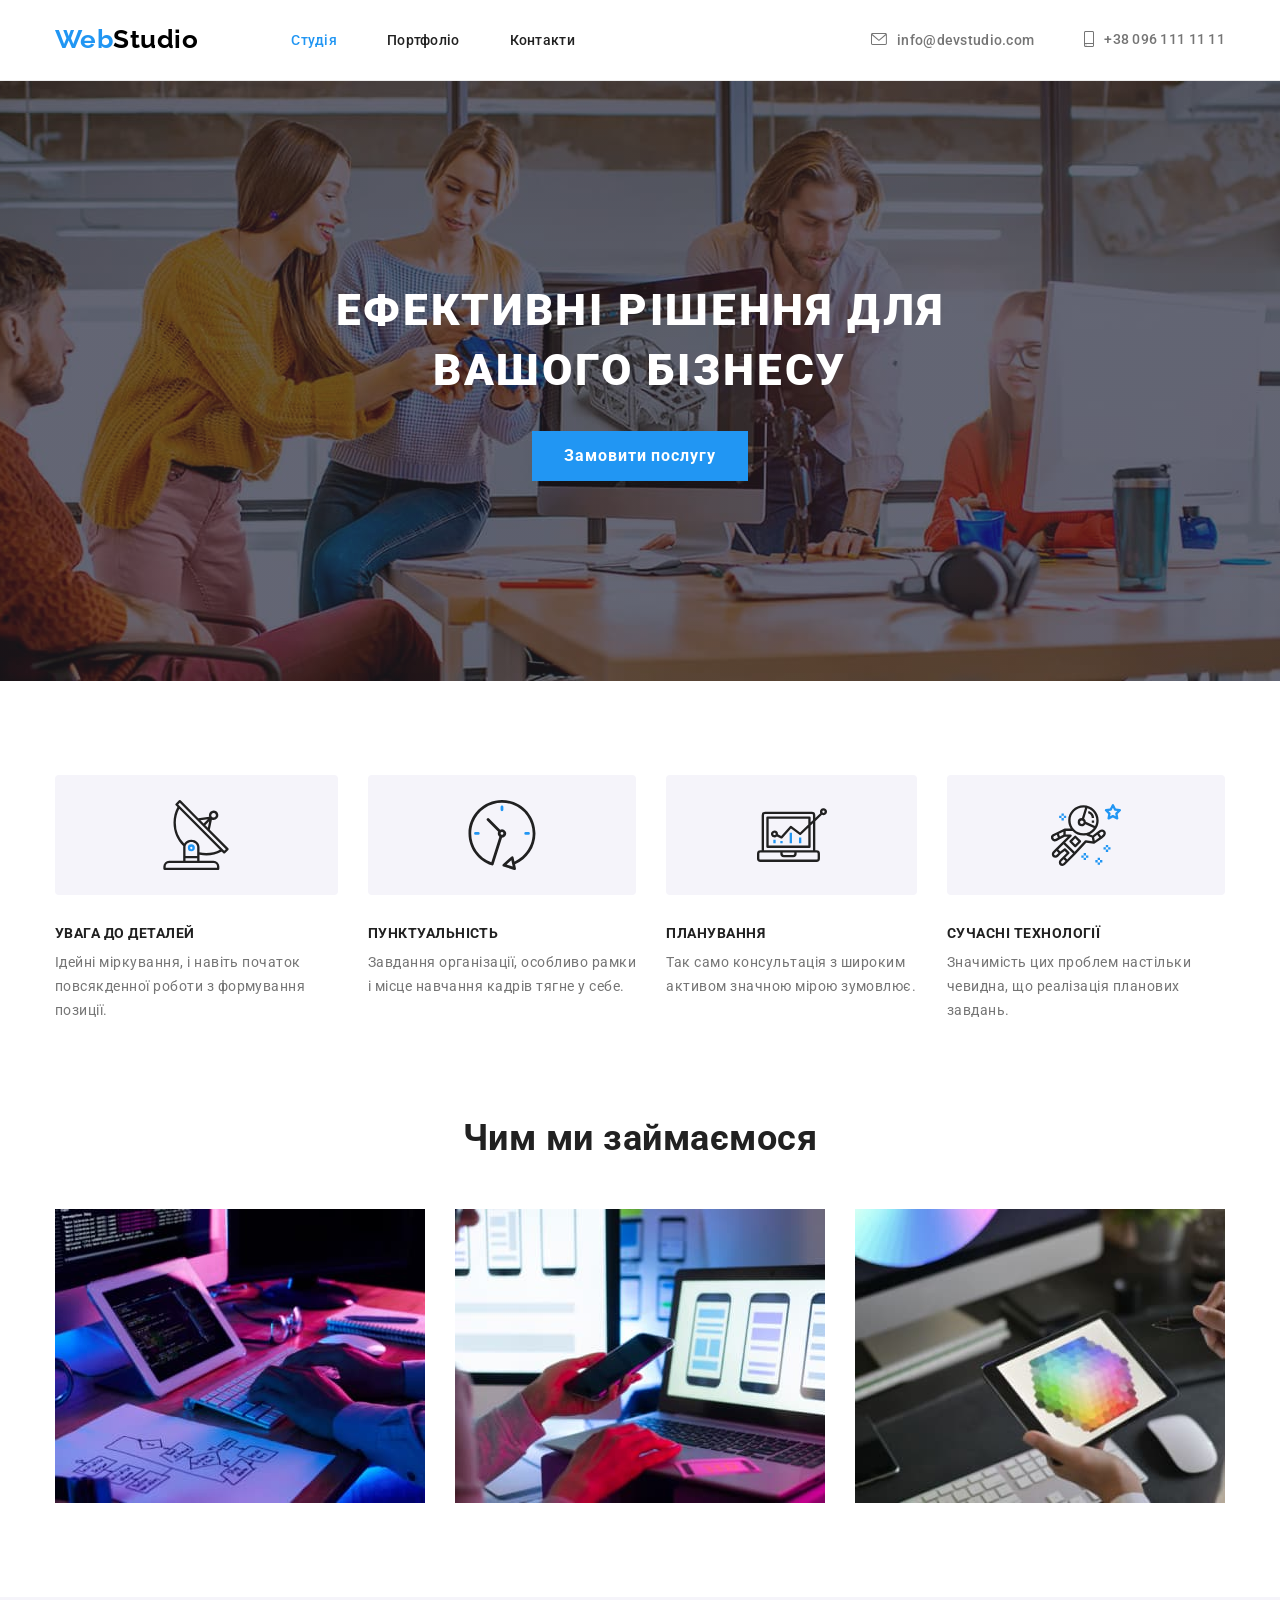
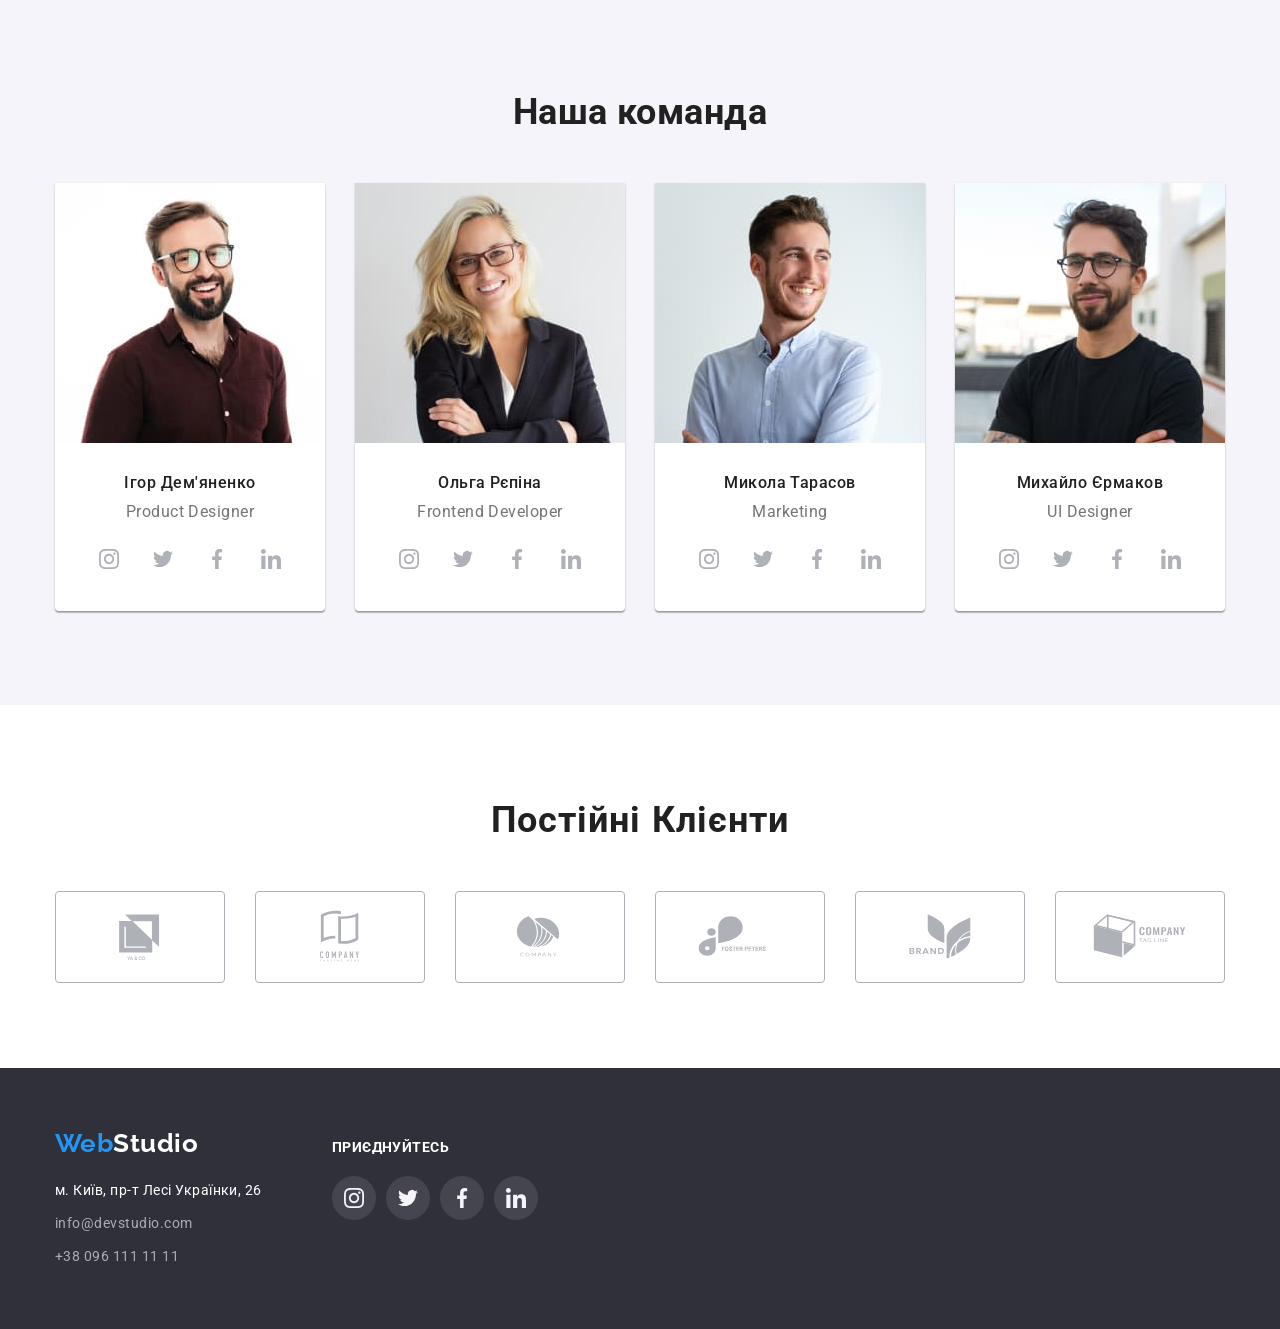
==== commit 79c04fb3: "changes" ====
--- a/index.html
+++ b/index.html
@@ -25,11 +25,11 @@
         </ul>
         </nav>
         <ul class="contact-info">
-           <li><a href="mailto:info@devstudio.com" class="mail-top">
+           <li class="general-mail"><a href="mailto:info@devstudio.com" class="mail-top">
             <svg width="16" height="12" class="icon-mail">
-                <use href="./images/icons.svg#icon-mail"></use></svg>
+                <use href="./images/icons.svg#icon-mail" ></use></svg>
             info@devstudio.com</a></li>
-           <li><a href="tel:+380961111111" class="tel">
+           <li class="general-mail"><a href="tel:+380961111111" class="tel">
             <svg width="10" height="16" class="icon-phone">
                 <use href="./images/icons.svg#icon-smartphone"></use>
 
--- a/css/styles.css
+++ b/css/styles.css
@@ -44,7 +44,7 @@
 .page-top {color: var(--main-header-color);
 
   border-bottom: 1px solid #ECECEC;
- 
+
 }
 
 .logo {
@@ -72,7 +72,8 @@
     margin-bottom: 0;
   }
 
-  .studio {margin-right: 50px;}
+  .studio {margin-right: 50px;
+  color: var(--logo-color);}
 
   .portfolio {margin-right: 50px;}
 
@@ -123,9 +124,31 @@
   margin-right: 10px;
   fill: currentColor;
  }
- .contact-info {display: flex; align-items: baseline;}
+
 
  .mail-top {margin-right: 50px;}
+
+ .general-mail {
+  display: flex;
+  align-items: center;
+}
+
+.mail-top {
+  display: flex;
+  align-items: center;
+}
+
+.general-mail .tel {
+  display: flex;
+  align-items: center;}
+
+
+  
+
+
+
+
+ 
 
  .hero{
   max-width: 1600px;
@@ -299,7 +322,9 @@
   font-size: 16px;
   line-height: 1.1875;
 }
-.job-title {margin-top: 10px;}
+.job-title {
+  padding-bottom: 16px;
+  margin-top: 10px;}
 
 .icon-links {
   display: flex;
@@ -309,8 +334,11 @@
   min-height: 44px;
   color:var(--social-icons-color);
   background-color: var(--main-header-color);
-
-}
+  
+
+}
+
+
 
 .icon-links:hover,
 .icon-links:focus {
@@ -320,12 +348,21 @@
 }
 
 .icon-list {
-  margin-left: 10px;
+ gap: 10px; 
 }
 
 .list {
   display: flex;
- gap: 10px;
+  list-style: none;
+  justify-content: center;
+  
+  
+  
+
+}
+
+.icon-list:not(:last-child) {
+  margin-right: 10px;
 }
 
 .social-link  {
@@ -570,6 +607,7 @@
   padding: 0;
   justify-content: center;
   gap: 8px;
+  filter: drop-shadow(0px 4px 4px rgba(0, 0, 0, 0.25));
 
 }
 
@@ -638,6 +676,9 @@
   gap: 30px;
  }
 
+ .illustration{
+  box-shadow: 0px 1px 1px rgba(0, 0, 0, 0.12), 0px 4px 4px rgba(0, 0, 0, 0.06), 1px 4px 6px rgba(0, 0, 0, 0.16);
+ }
  
 
  
